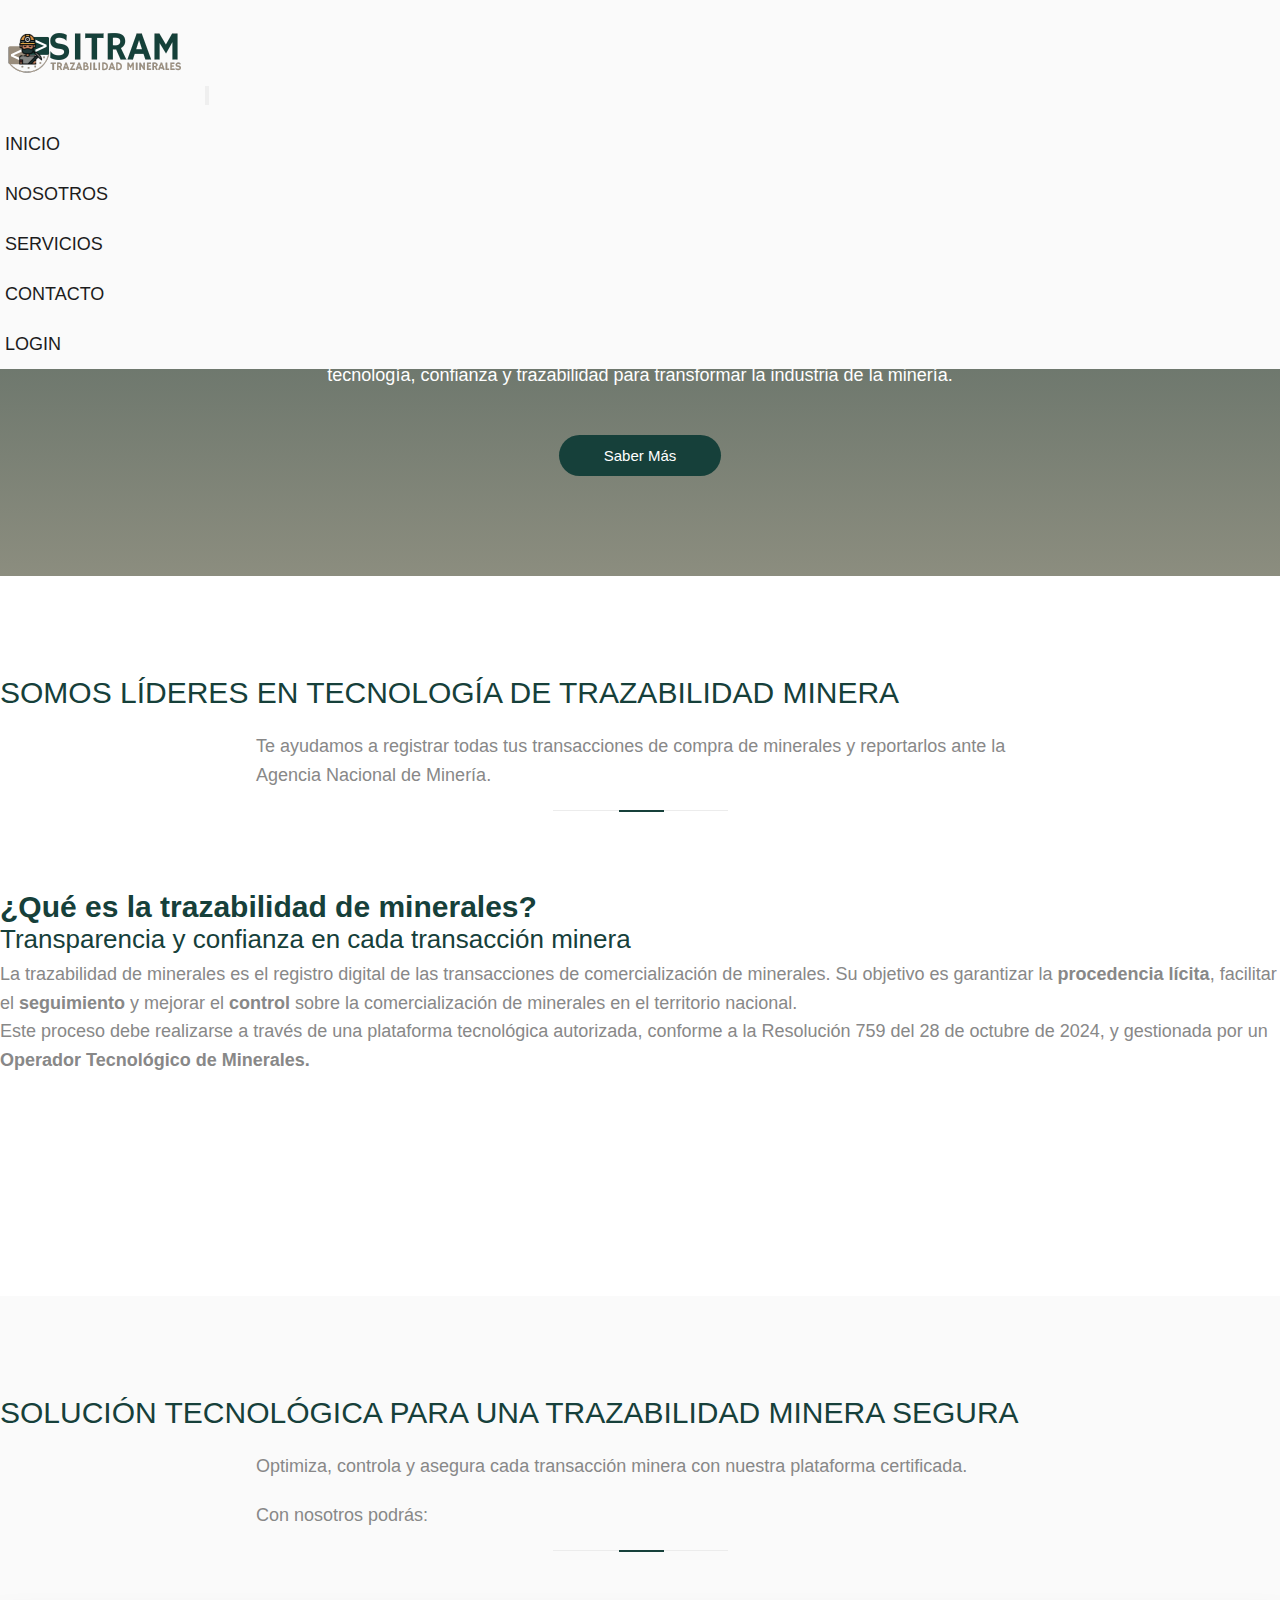
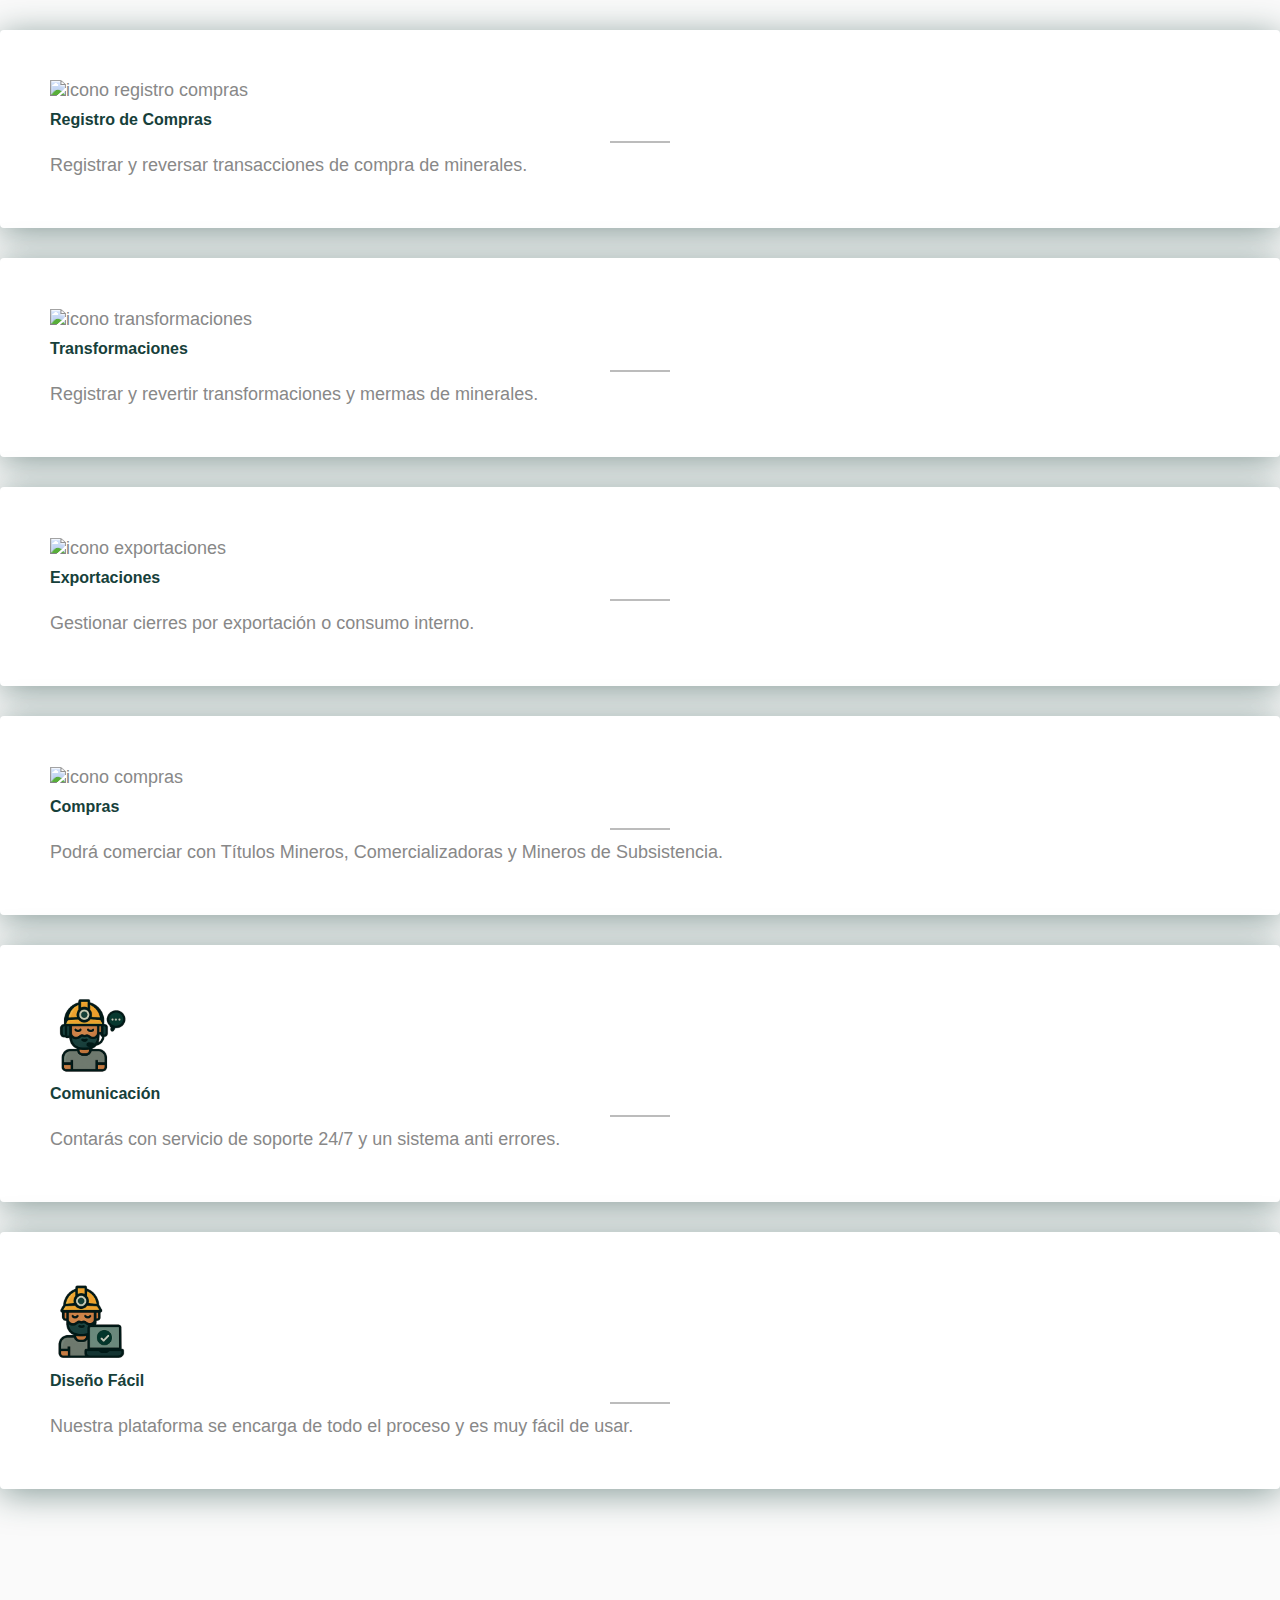
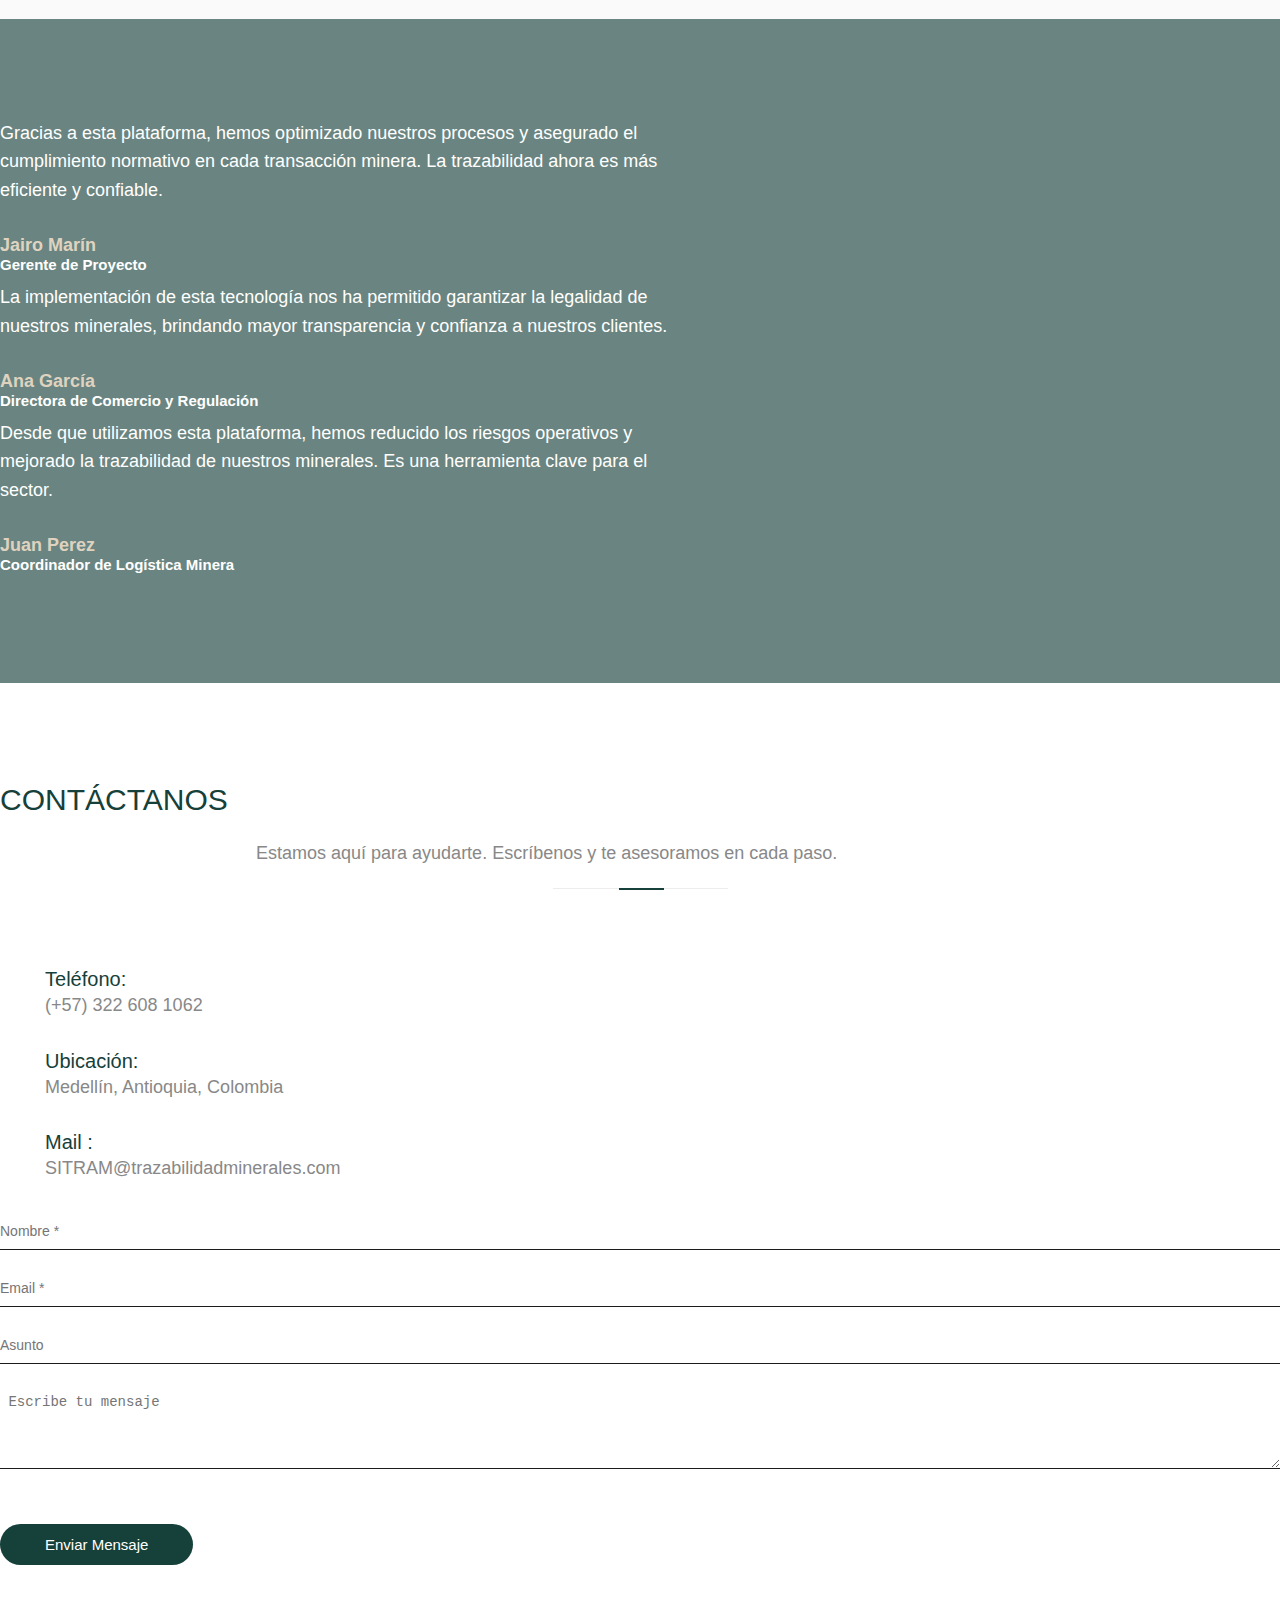
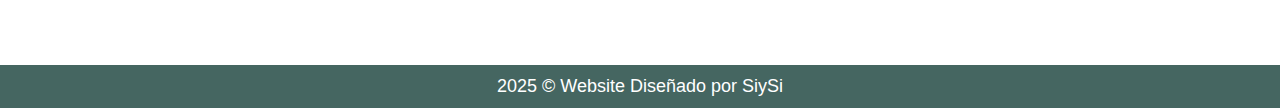
==== index.html @ a68dbb07 "change" ====
<!DOCTYPE html>
<html>
<head>
<meta http-equiv="Content-Type" content="text/html; charset=utf-8" />

<title>SITRAM</title>
<link rel="icon" type="image/.png" href="images/sitramavatart.png">
<link rel="stylesheet" href="https://stackpath.bootstrapcdn.com/bootstrap/4.1.1/css/bootstrap.min.css" integrity="sha384-WskhaSGFgHYWDcbwN70/dfYBj47jz9qbsMId/iRN3ewGhXQFZCSftd1LZCfmhktB" crossorigin="anonymous">
<link rel="stylesheet" type="text/css" href="style.css"/>
<link rel="stylesheet" href="https://use.fontawesome.com/releases/v5.1.0/css/all.css" integrity="sha384-lKuwvrZot6UHsBSfcMvOkWwlCMgc0TaWr+30HWe3a4ltaBwTZhyTEggF5tJv8tbt" crossorigin="anonymous">
<link rel="stylesheet" type="text/css" href="css/jquery.fancybox.min.css"/>
<link rel="stylesheet" type="text/css" href="css/owl.carousel.min.css"/>
<link rel="stylesheet" type="text/css" href="css/owl.theme.default.min.css"/>

<!-- Fuente Titillium Web -->
<link href="https://fonts.googleapis.com/css2?family=Titillium+Web:wght@200;300;400;600;700&display=swap" rel="stylesheet">


<meta name="viewport" content="width=device-width, initial-scale=1.0">
</head>

<body>
<!-- Navbar -->
<nav class="navbar navbar-expand-lg">
  <div class="container"> <a  href="#"> <img src="./images/logositrampeque.png" alt="logo" class="logo-1"> </a>
    <button class="navbar-toggler" type="button" data-toggle="collapse" data-target="#navbarSupportedContent" aria-controls="navbarSupportedContent" aria-expanded="false" aria-label="Toggle navigation"> <span class="fas fa-bars"></span> </button>
    <div class="collapse navbar-collapse" id="navbarSupportedContent">
      <ul class="navbar-nav ml-auto">
        <li class="nav-item"> <a class="nav-link" href="" data-scroll-nav="0">INICIO</a> </li>
        <li class="nav-item"> <a class="nav-link" href="#" data-scroll-nav="1">NOSOTROS</a> </li>
        <li class="nav-item"> <a class="nav-link" href="#" data-scroll-nav="2">SERVICIOS</a> </li>
        <li class="nav-item"> <a class="nav-link" href="#" data-scroll-nav="4">CONTACTO</a> </li>
        <li class="nav-item"> <a class="nav-link" href="https://app.trazabilidadminerales.com/" data-scroll-nav="4">LOGIN</a> </li>
      </ul>
    </div>
  </div>
</nav>
<!-- End Navbar --> 

<!-- Banner Image -->

<div class="banner text-center" data-scroll-index='0'>
  <div class="banner-overlay">
    <div class="container">
      <h1 class="text-capitalize">TRAZABILIDAD DE MINERALES</h1>
      <p>Somos un Operador Tecnológico de Trazabilidad Minera, comprometidos con la transparencia, 
        seguridad y eficiencia en cada etapa de la cadena productiva. Nuestra plataforma tecnológica garantiza el cumplimiento normativo y 
        promueve una minería responsable, sostenible y trazable desde el origen hasta el destino final.</p>

      <p>tecnología, confianza y trazabilidad para transformar la industria de la minería. </p>
      <a href="#" class="banner-btn">Saber Más</a> </div>
  </div>
</div>

<!-- End Banner Image --> 

<!-- About -->

<div class="about-us section-padding" data-scroll-index='1'>
  <div class="container">
    <div class="row">
      <div class="col-md-12 section-title text-center">
        <h3>Somos líderes en Tecnología de Trazabilidad Minera</h3>
        <p>Te ayudamos a registrar todas tus transacciones de compra de minerales y reportarlos ante la Agencia Nacional de Minería.
        </p>
        <span class="section-title-line"></span> </div>
      <div class="col-md-6 mb-50">
        <div class="section-info">
          <div class="sub-title-paragraph">
            <h3>¿Qué es la trazabilidad de minerales?</h3>
            <h4>Transparencia y confianza en cada transacción minera</h4>
          </div> <div> <p>La trazabilidad de minerales es el registro digital de las transacciones de comercialización de minerales. 
              Su objetivo es garantizar la <b>procedencia lícita</b>, facilitar el <b>seguimiento</b>  y mejorar el <b>control</b> 
              sobre la comercialización de minerales en el territorio nacional.</p>

              <p>Este proceso debe realizarse a través de una plataforma tecnológica autorizada, conforme a la 
                Resolución 759 del 28 de octubre de 2024, y gestionada por un <b>Operador Tecnológico de Minerales.</b>
              </p>
          </div>
          <!--a href="#" class="anchor-btn">Learn more> <i class="fas fa-arrow-right pd-lt-10"></i></a--> </div>
      </div>
      <div class="col-md-6 mb-50">
        <div class="section-img"> <img src="images/ms.png" alt="" class="img-responsive"/> </div>
      </div>
    </div>
  </div>
</div>

<!-- End About --> 

<!-- Services -->
<div class="services section-padding bg-grey" data-scroll-index='2'>
  <div class="container">
    <div class="row">
      <div class="col-md-12 section-title text-center">
        <h3>Solución tecnológica para una trazabilidad minera segura</h3>
        <p>Optimiza, controla y asegura cada transacción minera con nuestra plataforma certificada.</p>
        <p>Con nosotros podrás:</p>
        <span class="section-title-line"></span> </div>
      <div class="col-lg-4 col-md-6 col-sm-12 col-xs-12 mb-30">
        <div class="service-box bg-white text-center">
          <div class="icon"> 
            <img src="images/I_Reg_Compras.png" alt="icono registro compras" class="img-responsive"/>
          </div>
          <div class="icon-text">
            <h4 class="title-box">Registro de Compras</h4>
            <p>Registrar y reversar transacciones de compra de minerales.</p>
          </div>
        </div>
      </div>
    <div class="col-lg-4 col-md-6 col-sm-12 col-xs-12 mb-30">
    <div class="service-box bg-white text-center">
          <div class="icon"> 
            <img src="images/I_Transformaciones.png" alt="icono transformaciones" class="img-responsive"/> 
          </div>
          <div class="icon-text">
            <h4 class="title-box">Transformaciones</h4>
            <p>Registrar y revertir transformaciones y mermas de minerales.</p>
          </div>
        </div>
      </div>
      <div class="col-lg-4 col-md-6 col-sm-12 col-xs-12 mb-30">
        <div class="service-box bg-white text-center">
          <div class="icon"> 
            <img src="images/I_Exportaciones.png" alt="icono exportaciones" class="img-responsive"/> 
          </div>
          <div class="icon-text">
            <h4 class="title-box">Exportaciones</h4>
            <p>Gestionar cierres por exportación o consumo interno.</p>
          </div>
        </div>
      </div>
      <div class="col-lg-4 col-md-6 col-sm-12 col-xs-12 mb-30">
        <div class="service-box bg-white text-center">
          <div class="icon"> 
            <img src="images/I_Compras.png" alt="icono compras" class="img-responsive"/> 
          </div>
          <div class="icon-text">
            <h4 class="title-box">Compras</h4>
            <p>Podrá comerciar con Títulos Mineros, Comercializadoras y Mineros de Subsistencia.</p>
          </div>
        </div>
      </div>
      <div class="col-lg-4 col-md-6 col-sm-12 col-xs-12 mb-30">
        <div class="service-box bg-white text-center">
          <div class="icon"> 
            <img src="images/I_Comunica.png" alt="icono comunicación" class="img-responsive"/>
          </div>
          <div class="icon-text">
            <h4 class="title-box">Comunicación</h4>
            <p>Contarás con servicio de soporte 24/7 y un sistema anti errores.</p>
          </div>
        </div>
      </div>
      <div class="col-lg-4 col-md-6 col-sm-12 col-xs-12 mb-30">
        <div class="service-box bg-white text-center">
          <div class="icon"> 
            <img src="images/I_Dise.png" alt="icono diseño" class="img-responsive"/>
          </div>
          <div class="icon-text">
            <h4 class="title-box">Diseño Fácil</h4>
            <p>Nuestra plataforma se encarga de todo el proceso y es muy fácil de usar.</p>
          </div>
        </div>
      </div>
    </div>
  </div>
</div>

<!-- End Services --> 


<!-- Testimonials -->
<div class="testimonials">
  <div class="testimonials-overlay section-padding">
    <div class="container">
      <div class="row">
        <div class="col-md-10 offset-md-1">
          <div class="owl-carousel owl-theme">
            <div class="testimonial-item text-center">
              <div class="icon"> <i class="fas fa-comments"></i> </div>
              <p class="m-auto">Gracias a esta plataforma, hemos optimizado nuestros procesos y asegurado el cumplimiento normativo en 
                cada transacción minera. La trazabilidad ahora es más eficiente y confiable.</p>
              <div class="testimonial-author text-center">
                <h5>Jairo Marín</h5>
                <h6>Gerente de Proyecto</h6>
              </div>
            </div>
            <div class="testimonial-item text-center">
              <div class="icon"> <i class="fas fa-comments"></i> </div>
              <p class="m-auto">La implementación de esta tecnología nos ha permitido garantizar la legalidad de nuestros minerales, 
                brindando mayor transparencia y confianza a nuestros clientes.</p>
              <div class="testimonial-author text-center">
                <h5>Ana García</h5>
                <h6>Directora de Comercio y Regulación</h6>
              </div>
            </div>
            <div class="testimonial-item text-center">
              <div class="icon"> <i class="fas fa-comments"></i> </div>
              <p class="m-auto">Desde que utilizamos esta plataforma, hemos reducido los riesgos operativos y mejorado la trazabilidad 
                de nuestros minerales. Es una herramienta clave para el sector.</p>
              <div class="testimonial-author text-center">
                <h5>Juan Perez</h5>
                <h6>Coordinador de Logística Minera</h6>
              </div>
            </div>
          </div>
        </div>
      </div>
    </div>
  </div>
</div>
<!-- End Testimonials --> 

<!-- Contact -->
<div class="contact section-padding" data-scroll-index='4'>
  <div class="container">
    <div class="row">
      <div class="col-md-12 section-title text-center">
        <h3>Contáctanos</h3>
        <p>Estamos aquí para ayudarte. Escríbenos y te asesoramos en cada paso.</p>
        <span class="section-title-line"></span> </div>
      <div class="col-lg-5 col-md-4">
        <div class="part-info">
          <div class="info-box">
            <div class="icon"> <i class="fas fa-phone"></i> </div>
            <div class="content">
              <h4>Teléfono:</h4>
              <p>(+57) 322 608 1062</p>
            </div>
          </div>
          <div class="info-box">
            <div class="icon"> <i class="fas fa-map-marker-alt"></i> </div>
            <div class="content">
              <h4>Ubicación:</h4>
              <p>Medellín, Antioquia, Colombia</p>
            </div>
          </div>
          <div class="info-box">
            <div class="icon"> <i class="fas fa-envelope"></i> </div>
            <div class="content">
              <h4>Mail :</h4>
              <p><a href="mailto:SITRAM@trazabilidadminerales.com?subject=Consulta&body=Hola,%20quisiera%20más%20información.">
              SITRAM@trazabilidadminerales.com</a></p>
            </div>
          </div>
        </div>
      </div>
      <div class="col-lg-7 col-md-8">
        <div class="contact-form">
          <form class='form' id='contact-form' method='post' data-toggle='validator'>
            <input type='hidden' name='form-name' value='contact-form' />
            <div class="messages"></div>
            <div class="controls">
              <div class="row">
                <div class="col-lg-6">
                  <div class="form-group">
                    <input id="form_name" type="text" name="name" placeholder="Nombre *" required data-error="name is required.">
                    <div class="help-block with-errors"></div>
                  </div>
                </div>
                <div class="col-lg-6">
                  <div class="form-group">
                    <input id="form_email" type="email" name="email" placeholder="Email *" required data-error="Valid email is required.">
                    <div class="help-block with-errors"></div>
                  </div>
                </div>
                <div class="col-lg-12">
                  <div class="form-group">
                    <input id="form_subject" type="text" name="subject" placeholder="Asunto">
                  </div>
                </div>
                <div class="col-lg-12 form-group">
                  <textarea id="form_message" name="message" class="form-control" placeholder=" Escribe tu mensaje " rows="4" required data-error="Please,leave us a message."></textarea>
                  <div class="help-block with-errors"></div>
                </div>
                <div class="col-lg-12 text-center">
                  <button class="bttn">Enviar Mensaje</button>
                </div>
              </div>
            </div>
          </form>
        </div>
      </div>
    </div>
  </div>
</div>
<!-- End Contact -->
<footer class="footer-copy">
  <div class="container-fluid">
    <div class="row">
      <div class="col-md-12">
        <p>2025 &copy; Website Diseñado por <a href="http://www.sitrac.co/" target="_blank" rel="dofollow">SiySi</a></p>
      </div>
    </div>
  </div>
</footer>
<script src="https://ajax.googleapis.com/ajax/libs/jquery/1.12.4/jquery.min.js"></script> 
<script src="https://stackpath.bootstrapcdn.com/bootstrap/4.1.1/js/bootstrap.min.js" integrity="sha384-smHYKdLADwkXOn1EmN1qk/HfnUcbVRZyYmZ4qpPea6sjB/pTJ0euyQp0Mk8ck+5T" crossorigin="anonymous"></script> 
<!-- owl carousel js --> 
<script src="js/owl.carousel.min.js"></script> 
<!-- magnific-popup --> 
<script src="js/jquery.fancybox.min.js"></script> 

<!-- scrollIt js --> 
<script src="js/scrollIt.min.js"></script> 

<!-- isotope.pkgd.min js --> 
<script src="js/isotope.pkgd.min.js"></script> 
<script>
  $(window).on("scroll",function () {

      var bodyScroll = $(window).scrollTop(),
          navbar = $(".navbar");

      if(bodyScroll > 130){

          navbar.addClass("nav-scroll");
          $('.navbar-logo img').attr('src','images/logo-black.png');


      }else{

          navbar.removeClass("nav-scroll");
          $('.navbar-logo img').attr('src','images/logo-white.png');

      }

  });

  $(window).on("load",function (){



var bodyScroll = $(window).scrollTop(),
navbar = $(".navbar");

if(bodyScroll > 130){

navbar.addClass("nav-scroll");
$('.navbar-logo img').attr('src','images/logo-black.png');


}else{

navbar.removeClass("nav-scroll");
$('.navbar-logo img').attr('src','images/logo-white.png');

}

/* smooth scroll
  -------------------------------------------------------*/
  $.scrollIt({

easing: 'swing',      // the easing function for animation
scrollTime: 900,       // how long (in ms) the animation takes
activeClass: 'active', // class given to the active nav element
onPageChange: null,    // function(pageIndex) that is called when page is changed
topOffset: -63
});

/* isotope
-------------------------------------------------------*/
var $gallery = $('.gallery').isotope({});
$('.gallery').isotope({

    // options
    itemSelector: '.item-img',
    transitionDuration: '0.5s',

});


$(".gallery .single-image").fancybox({
  'transitionIn'  : 'elastic',
  'transitionOut' : 'elastic',
  'speedIn'   : 600,
  'speedOut'    : 200,
  'overlayShow' : false
});


/* filter items on button click
-------------------------------------------------------*/
$('.filtering').on( 'click', 'button', function() {

    var filterValue = $(this).attr('data-filter');

    $gallery.isotope({ filter: filterValue });

    });

$('.filtering').on( 'click', 'button', function() {

    $(this).addClass('active').siblings().removeClass('active');

});

})

$(function () {
$( ".cover-bg" ).each(function() {
    var attr = $(this).attr('data-image-src');

    if (typeof attr !== typeof undefined && attr !== false) {
      $(this).css('background-image', 'url('+attr+')');
    }

  });

  /* sections background color from data background
  -------------------------------------------------------*/
  $("[data-background-color]").each(function() {
      $(this).css("background-color", $(this).attr("data-background-color")  );
  });


/* Owl Caroursel testimonial
  -------------------------------------------------------*/
  
  $('.testimonials .owl-carousel').owlCarousel({
    loop:true,
    autoplay:true,
    items:1,
    margin:30,
    dots: true,
    nav: false,
    
  });

});

</script>
</body>
</html>
---- style.css ----
* {
	-webkit-box-sizing: border-box;
	box-sizing: border-box;
	text-decoration: none !important;
	list-style: none !important;
	outline: none !important;
	margin: 0;
	padding: 0;
}
html {
	height: 100%;

		font-size: 16px;  /* Esto es lo que generalmente se usa para definir la base (puedes ajustar este valor) */
	  }
	  
	  body {
		font-size: 1rem;  /* 1rem = 16px */
	  }
	  
	  h1 {
		font-size: 2rem;  /* 2rem = 32px */
	  }
	  
	  p {
		font-size: 1.125rem; /* 1.125rem = 18px */
	  }
	  
body {
	color: #888888;
	font-size: 18px;
	font-family: "Poppins", sans-serif;
	height: 100%;
	overflow-x: hidden;
}
a {
	text-decoration: none !important;
}
a:hover {
	color: #c4b6a0 !important;
}
img {
	max-width: 100%;
	height: auto;
	vertical-align: middle;
}
span, a {
	display: inline-block;
	color: inherit;
}
h1, h2, h3, h4, h5, h6 {
	color: #16403a;
	font-weight: 600;
	font-family: "Titilium", sans-serif;
	margin: 0;
}
p {
	line-height: 1.6;
	font-weight: 400;
	margin: 0;
}
h1 {
	font-size: 40px;
}
h2 {
	font-size: 35px;
}
h3 {
	font-size: 30px;
}
h4 {
	font-size: 26px;
}
h5 {
	font-size: 18px;
}
h6 {
	font-size: 15px;
}
h4 {
	font-weight: 400;
}
h6 {
	font-weight: bold;
}
.navbar {
	position: fixed;
	right: 0;
	left: 0;
	width: 100%;
	padding-left: 0;
	padding-right: 0;
	min-height: 50px;
	line-height: 50px;
	background: #fafafa;
	z-index: 1030;
}
.navbar .active {
	color: #c4b6a0 !important;
}
.navbar .navbar-brand img {
	
	display: block !important;
	opacity: 1 !important;
	visibility: visible !important;
}
.navbar .nav-item {
	margin: 0 5px;
	padding: 0;
}
.navbar .nav-item a {
	color: #1c1c1c;
	font-weight: 300;
}
.navbar .nav-link {
	position: relative;
	padding: 0;
}
.navbar .navbar-toggler {
	cursor: pointer;
}
.navbar .navbar-toggler span {
	color: #fff;
}
.navbar-style2 .active:after, .navbar-style2 .nav-link:after {
	display: none;
}
.nav-scroll {
	background: #fff;
	-webkit-box-shadow: 0 1px 8px 3px rgba(0, 0, 0, 0.0509803922);
	box-shadow: 0 1px 8px 3px rgba(0, 0, 0, 0.0509803922);
	-webkit-transition: all .4s ease;
	transition: all .4s ease;
}
.nav-scroll .navbar-nav > li > a {
	color: #16403a;
}
.nav-scroll .navbar-brand img {
	-webkit-transform: scale(1.03) !important;
	transform: scale(1.03) !important;
	display: block !important;
	opacity: 1 !important;
	visibility: visible !important;
}
.nav-scroll .navbar-toggler {
	cursor: pointer;
}
.nav-scroll .navbar-toggler span {
	color: #333;
}
.nav-scroll .nav-link:hover:after {
	background-color: #456661;
}
.nav-scroll .active {
	position: relative;
}
.logo-1 {
	display: block !important;
	opacity: 1 !important;
	visibility: visible !important;
	
  }

.banner {
	background:url(images/gold2.jpg) no-repeat 0% 0% / 100% 100%;
	color:#ffffff;
	text-align: center;
	width: 100%;
}
.banner-overlay {
	background:linear-gradient(to bottom, rgba(16, 45, 41, 0.82) 0%, #c4b6a0 170%);
	padding:200px 0px 100px;
}
.banner h1 {
	color:#ffffff;
}
.banner p {
	margin:15px auto 15px;
	max-width: 1670px
}
.banner-btn {
	background: #16403a;
	padding: 12px 45px;
	font-size: 15px;
	border-radius: 30px;
	margin-top: 30px;
}
.banner-btn:hover {
	background: #456661;
	color:#16403a;
}
.section-padding {
	padding: 100px 0px;
}
.section-title {
	padding-bottom: 80px;
}
.section-title h3 {
	color: #16403a;
	text-transform: uppercase;
	font-weight: 300;
	margin-bottom: 22px;
}
.section-title p {
	width: 60%;
	margin: 15px auto 20px;
}
.section-title-line {
	background: #ececec;
	content: "";
	height: 1px;
	position: absolute;
	left: calc(50% - 87px);
	width: 175px;
}
.section-title-line:after {
	background: #16403a;
	bottom: -1px;
	content: "";
	height: 2px;
	left: calc(50% - 22px);
	position: absolute;
	width: 45px;
}
.mb-30 {
	margin-bottom: 30px !important;
}
.mb-50 {
	margin-bottom: 50px !important;
}
.mb-100 {
	margin-bottom: 100px !important;
}
.mt-50 {
	margin-top: 50px !important;
}
.mt-100 {
	margin-bottom: 100px !important;
}
.pd-lt-10 {
	padding-left:10px;
}
.no-padding {
	padding: 0px !important;
}
/*.sub-title-paragraph {
}*/
.sub-title-paragraph h4 {
	margin-bottom: 5px;
}
.sub-title-paragraph h5 {
	color:#456661;
}
.sub-title-paragraph p {
	padding-top: 20px;
	font-weight: 300;
	font-size: 18px;
	line-height: 25px;
}
.anchor-btn {
	background: #456661;
	padding: 10px 20px;
	color: #ffffff !important;
	border-radius: 3px;
	margin-top: 30px;
}
.bg-grey {
	background-color: #fafafa;
}
.bg-white {
	background: #ffffff;
}
.service-box {
	padding: 50px;
	border-radius: 4px;
	-webkit-box-shadow: 0px 5px 35px 0px rgba(22, 64, 58, 0.50);
	box-shadow: 0px 5px 35px 0px rgba(22, 64, 58, 0.50);
}
/*.service-box .icon {
}*/
/*.service-box 
.icon i {
	font-size: 40px;
	color: #16403a;
}*/

.icon img {
	width: 80px; /* iconos de julieth */
	height: auto;
  }


/*.icon-text {
}*/


.icon-text h4 {
	font-size: 16px;
	font-weight: 600;
	margin: 10px 0px;
	position: relative;
	padding-bottom: 14px;
}
.icon-text h4:after {
	content: '';
	position: absolute;
	bottom: 0;
	left: 0;
	width: 60px;
	height: 2px;
	background-color: #bcbcbc;
	-webkit-transition: all 0.3s ease-in-out;
	transition: all 0.3s ease-in-out;
	left: calc(50% - 30px);
}
.icon-text p {
	line-height: 25px;
	font-weight: 300;
}

.testimonials {
	background:url(images/gold2.jpg) no-repeat 0% 0% / 100% 100%;
	width:100%;
}
.testimonials-overlay {
	background: rgba(69,102,97,80%);
}
.testimonials .testimonial-item p {
	max-width: 700px;
	color: #ffffff;
	margin-bottom: 30px !important;
}
.testimonials .icon i {
	color: #dfd3c0;
	font-size: 47px;
	margin-bottom: 25px;
}
.testimonials h5 {
	color:#dfd3c0;
}
.testimonials h6 {
	color: #ffffff;
	margin-bottom: 10px !important;
}
.owl-theme .owl-dots .owl-dot.active span, .owl-theme .owl-dots .owl-dot:hover span {
	background: #16403a !important;
}
.info-box {
	position:relative;
	padding-bottom:30px;
}
.info-box .icon {
	display:inline-block;
	width: 30px;
}
.info-box .icon i {
	font-size: 20px;
	color: #16403a;
}
.info-box .content {
	display:inline-block;
	margin-left:10px;
}
.info-box .content h4 {
	font-size: 20px;
}
.contact-form input, .contact-form textarea {
	border: none;
	border-bottom: 1px solid #1c1c1c;
	border-radius: 0;
	padding: 10px 10px 10px 0;
	margin-bottom: 20px;
	font-size: 14px;
	width:100%;
}
.bttn {
	position: relative;
	cursor: pointer;
	color: #fff;
	-webkit-transition: all 0.3s ease-in-out;
	transition: all 0.3s ease-in-out;
	background: #16403a;
	padding: 12px 45px;
	font-size: 15px;
	border-radius: 30px;
	margin-top: 30px;
	border: none;
}
.footer-copy {
	background: #456661;
	color: #ffffff;
	font-size: 13px;
	text-align: center;
	padding:7px 0px;
}
@media all and (max-width:991px) {
.navbar .navbar-collapse {
	overflow: auto;
	background: rgba(0, 0, 0, 0.72);
	color: #fff !important;
	text-align: center;
	padding: 10px 0;
}
.nav-scroll .navbar-collapse {
	background: #fff !important;
}
}
@media all and (max-width:768px) {
.nav-scroll .navbar-brand img, .navbar-brand img{
	transform: scale(0.75) !important;
	-webkit-transform: scale(0.75) !important;
	
}
.banner h1 {
	font-size: 30px;
}
.section-title p {
	width: 100%;
}
.section-title h3 {
	margin-bottom: 12px;
	font-size: 25px;
}
.section-padding {
	padding: 60px 0px;
}
.section-title {
	padding-bottom: 40px;
}
.portfolio .filtering {
	border:none;
}
.portfolio .filtering .active {
	border-radius: 0px;
}
.portfolio .filtering button {
	font-size: 10px;
	padding: 10px 15px;
}
.banner-overlay {
	padding: 150px 0px 100px;
}
}
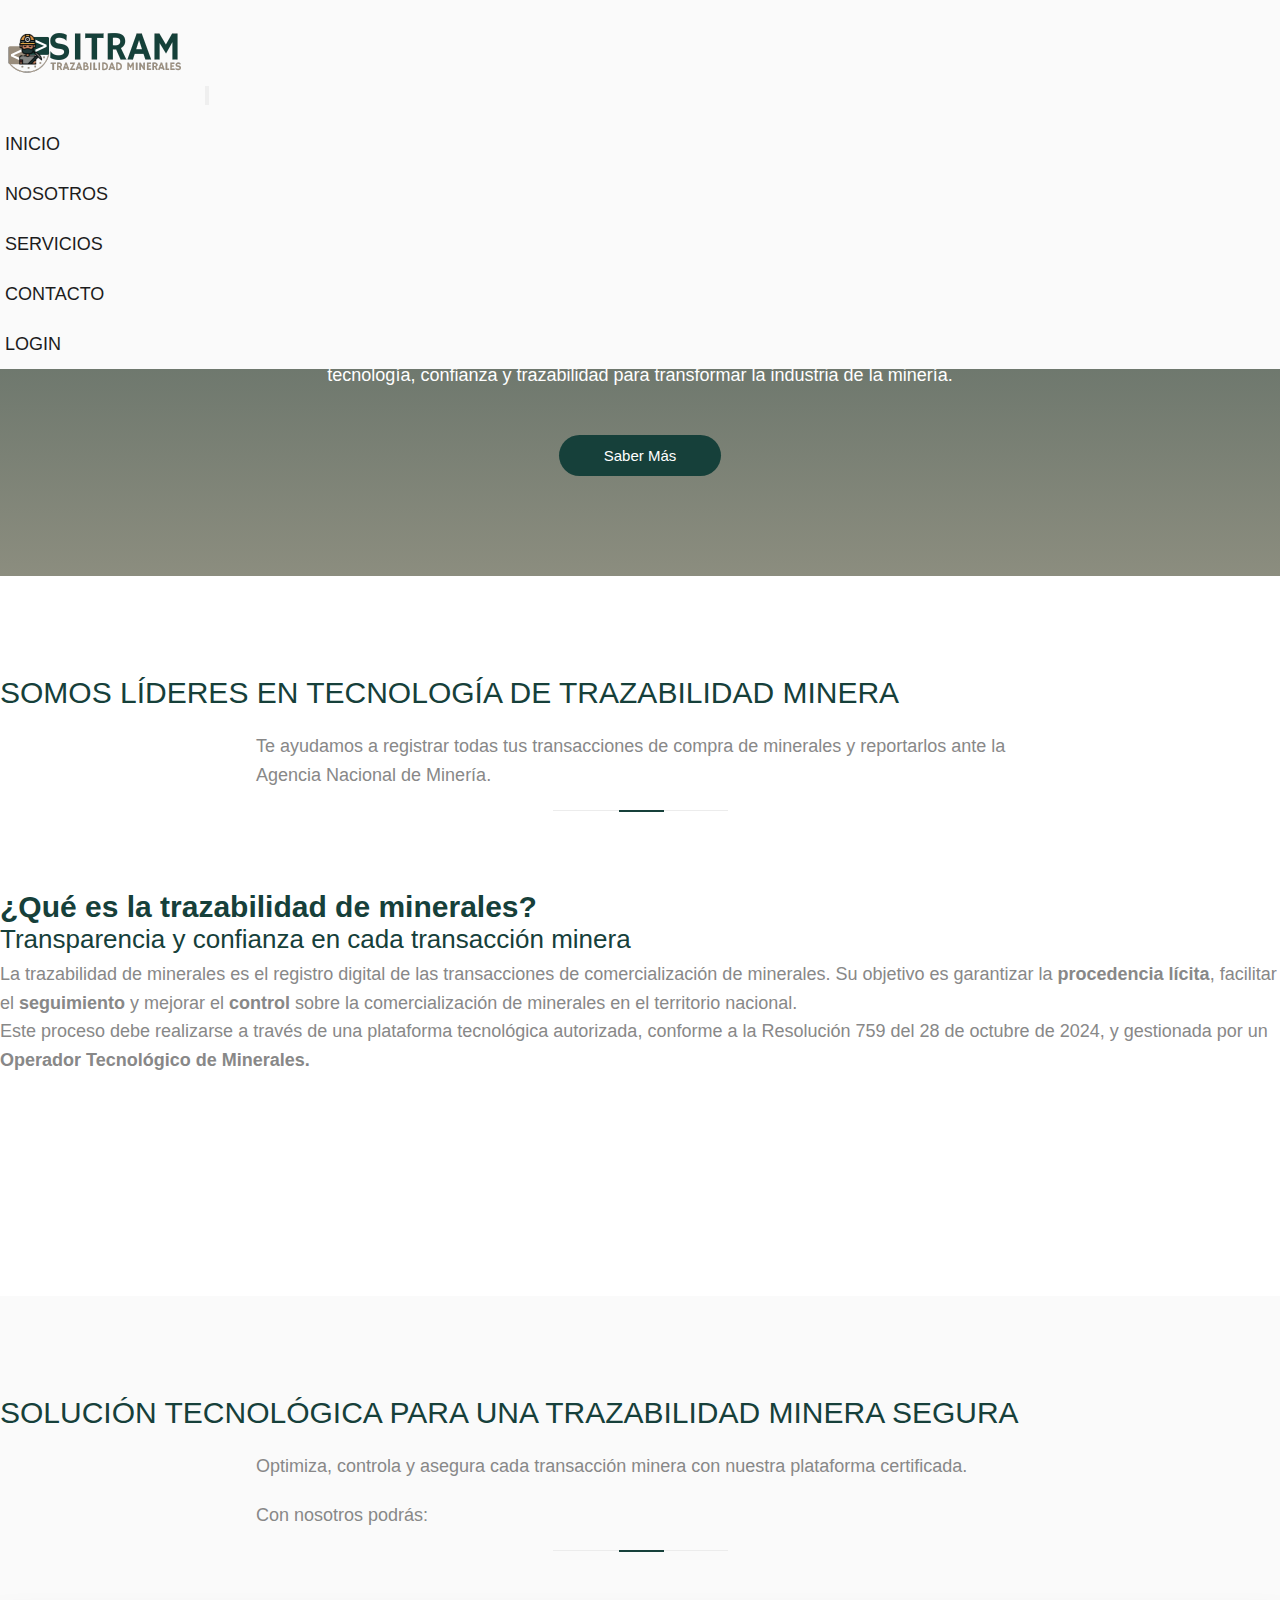
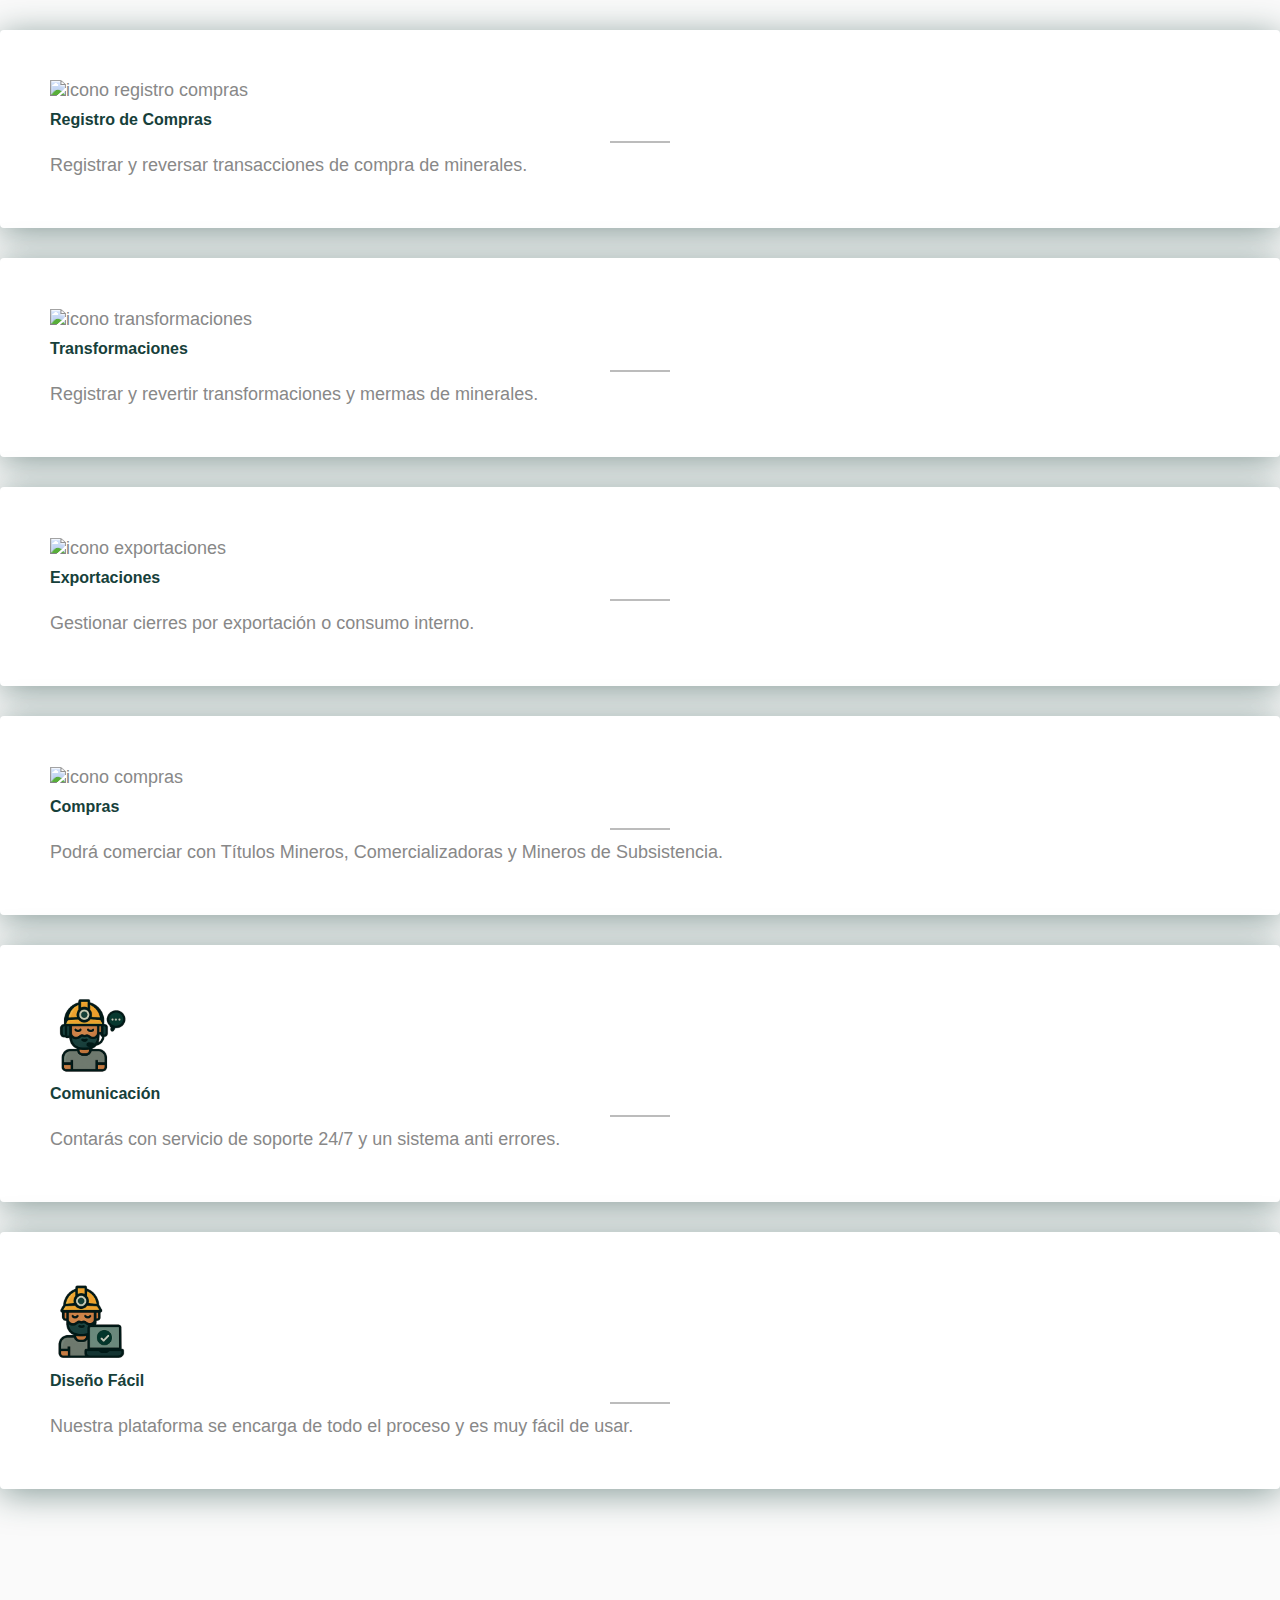
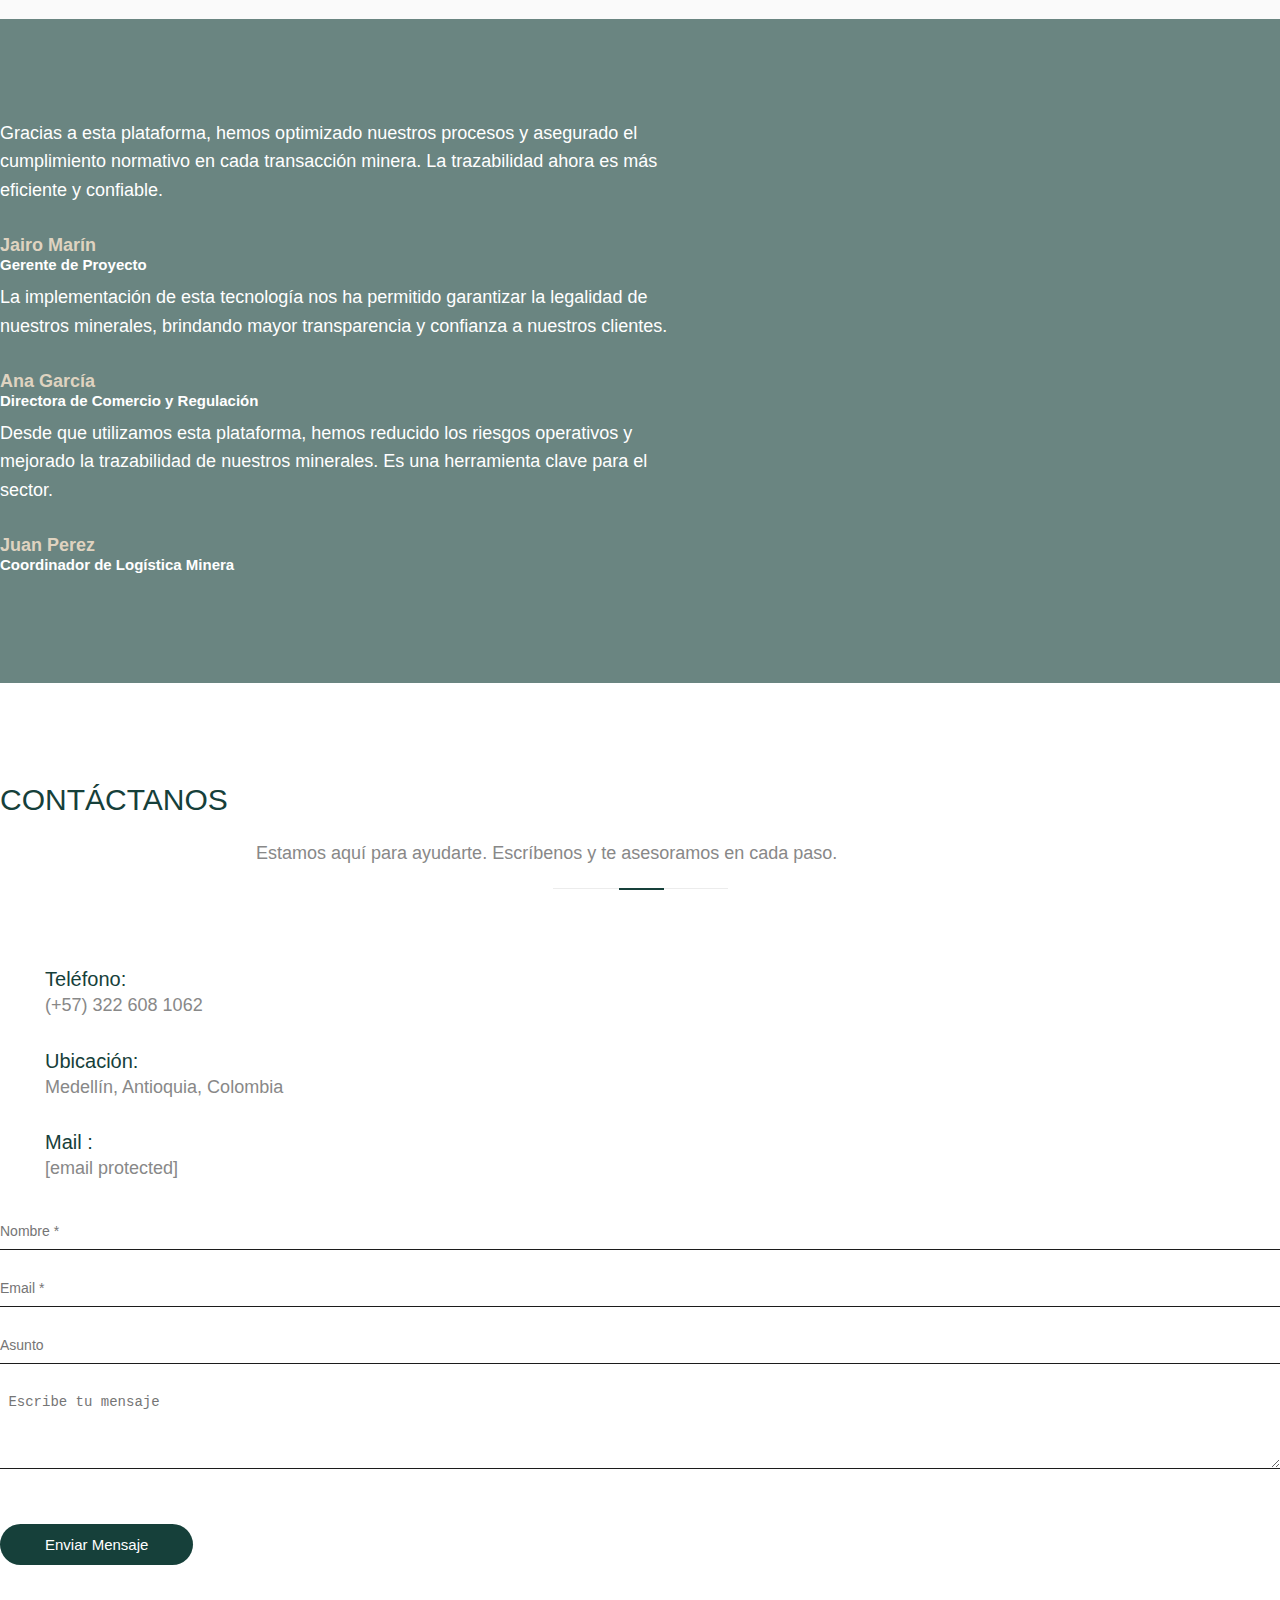
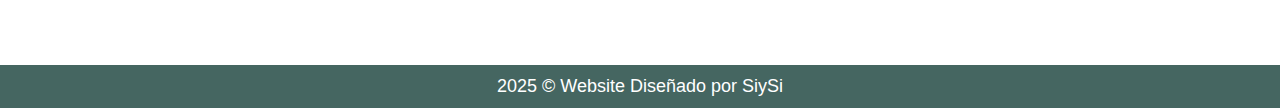
==== commit 7d325a00: "Update index.html" ====
--- a/index.html
+++ b/index.html
@@ -1,6 +1,16 @@
 <!DOCTYPE html>
 <html>
 <head>
+<!-- Open Graph para WhatsApp y redes sociales -->
+<meta property="og:title" content="SITRAM - Trazabilidad de Minerales">
+<meta property="og:description" content="Transparencia y legalidad en la comercialización de minerales.">
+<meta property="og:image" content="https://trazabilidadminerales.com//images/logositramwp.png">
+<meta property="og:url" content="https://trazabilidadminerales.com/">
+<meta property="og:type" content="website">
+<meta property="og:image:width" content="1200">
+<meta property="og:image:height" content="630">
+
+<!--  -->
 <meta http-equiv="Content-Type" content="text/html; charset=utf-8" />
 
 <title>SITRAM</title>
@@ -30,7 +40,7 @@
         <li class="nav-item"> <a class="nav-link" href="#" data-scroll-nav="1">NOSOTROS</a> </li>
         <li class="nav-item"> <a class="nav-link" href="#" data-scroll-nav="2">SERVICIOS</a> </li>
         <li class="nav-item"> <a class="nav-link" href="#" data-scroll-nav="4">CONTACTO</a> </li>
-        <li class="nav-item"> <a class="nav-link" href="https://app.trazabilidadminerales.com/" data-scroll-nav="4">LOGIN</a> </li>
+        <li class="nav-item"> <a class="nav-link" href="https://app.trazabilidadminerales.com/">LOGIN</a> </li>
       </ul>
     </div>
   </div>
@@ -240,8 +250,8 @@
             <div class="icon"> <i class="fas fa-envelope"></i> </div>
             <div class="content">
               <h4>Mail :</h4>
-              <p><a href="mailto:SITRAM@trazabilidadminerales.com?subject=Consulta&body=Hola,%20quisiera%20más%20información.">
-              SITRAM@trazabilidadminerales.com</a></p>
+              <p><a href="/cdn-cgi/l/email-protection#cb98829f998a868bbfb9aab1aaa9a2a7a2afaaafa6a2a5aeb9aaa7aeb8e5a8a4a6f4b8bea9a1aea8bff688a4a5b8bea7bfaaeda9a4afb2f683a4a7aae7eef9fbbabea2b8a2aeb9aaeef9fba6086ab8eef9fba2a5ada4b9a6aaa8a20878a5e5">
+              <span class="__cf_email__" data-cfemail="a4f7edf0f6e5e9e4d0d6c5dec5c6cdc8cdc0c5c0c9cdcac1d6c5c8c1d78ac7cbc9">[email&#160;protected]</span></a></p>
             </div>
           </div>
         </div>
@@ -295,7 +305,7 @@
     </div>
   </div>
 </footer>
-<script src="https://ajax.googleapis.com/ajax/libs/jquery/1.12.4/jquery.min.js"></script> 
+<script data-cfasync="false" src="/cdn-cgi/scripts/5c5dd728/cloudflare-static/email-decode.min.js"></script><script src="https://ajax.googleapis.com/ajax/libs/jquery/1.12.4/jquery.min.js"></script> 
 <script src="https://stackpath.bootstrapcdn.com/bootstrap/4.1.1/js/bootstrap.min.js" integrity="sha384-smHYKdLADwkXOn1EmN1qk/HfnUcbVRZyYmZ4qpPea6sjB/pTJ0euyQp0Mk8ck+5T" crossorigin="anonymous"></script> 
 <!-- owl carousel js --> 
 <script src="js/owl.carousel.min.js"></script> 
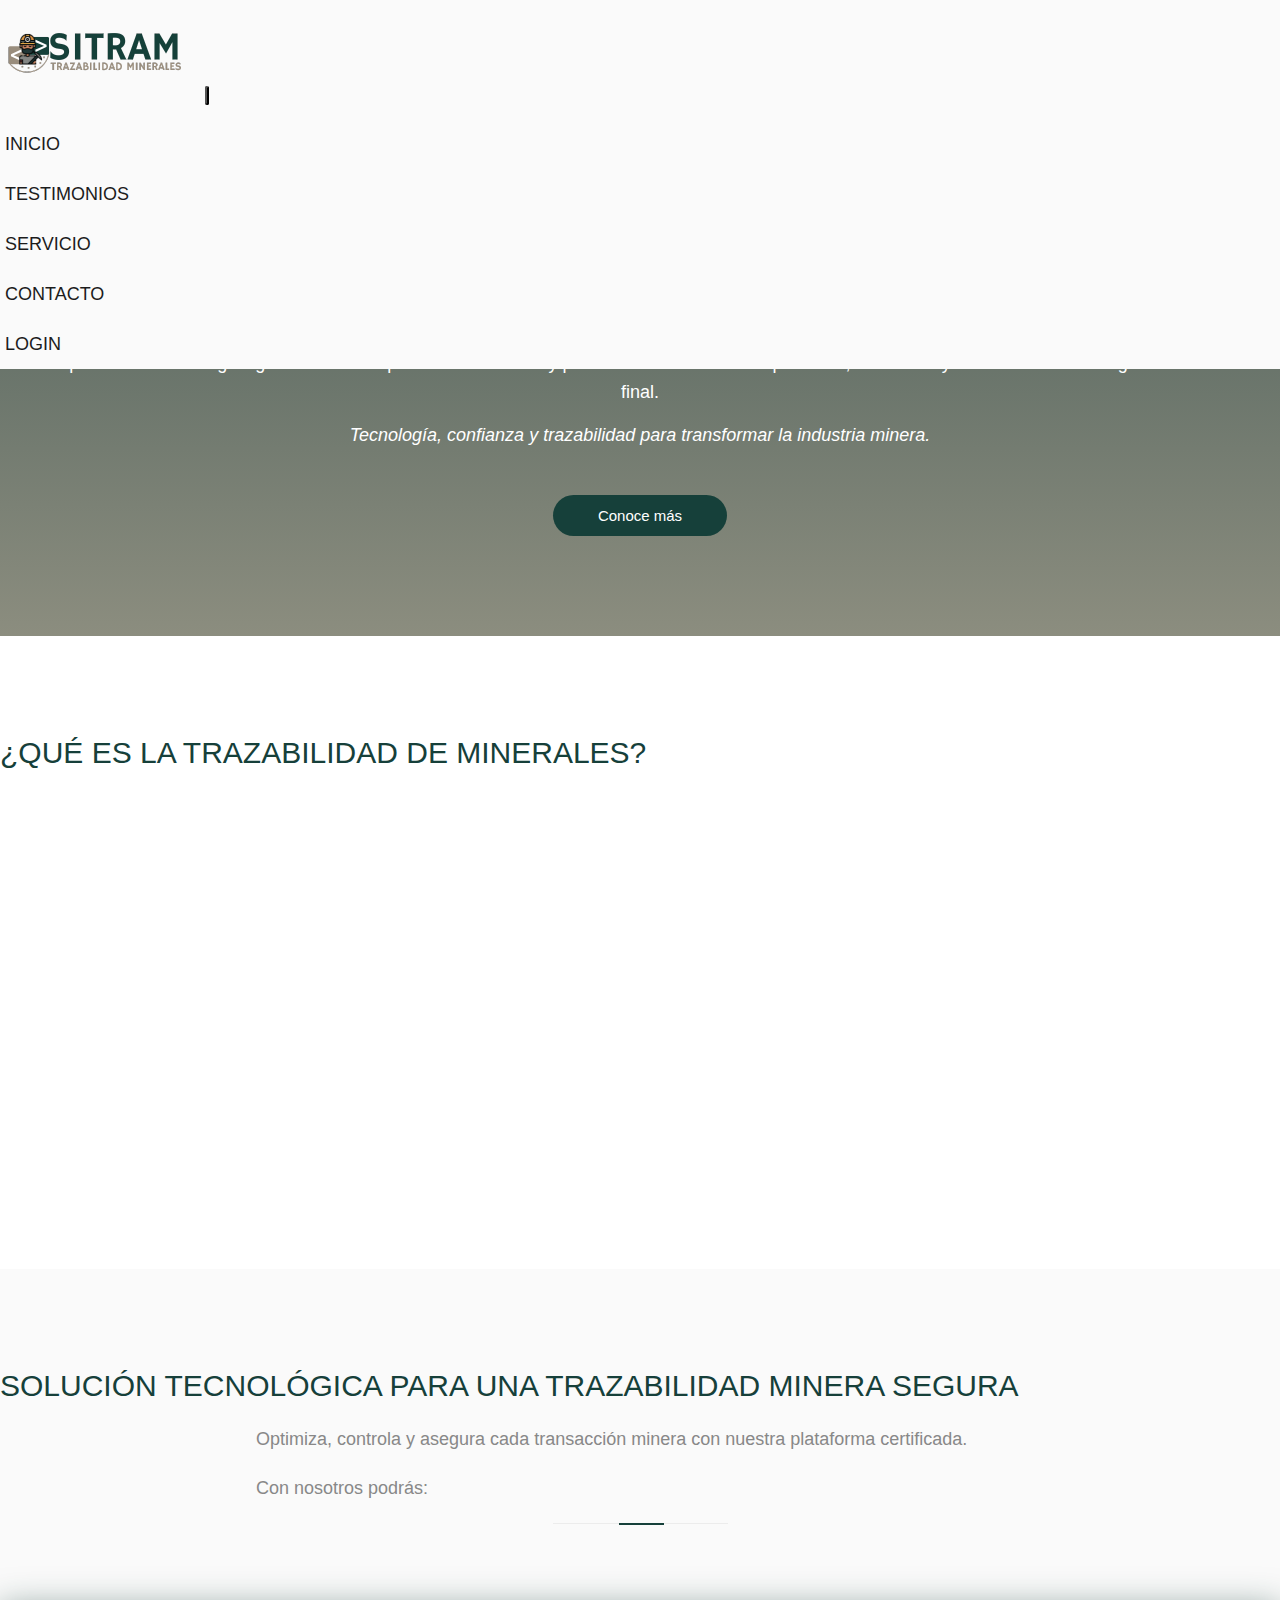
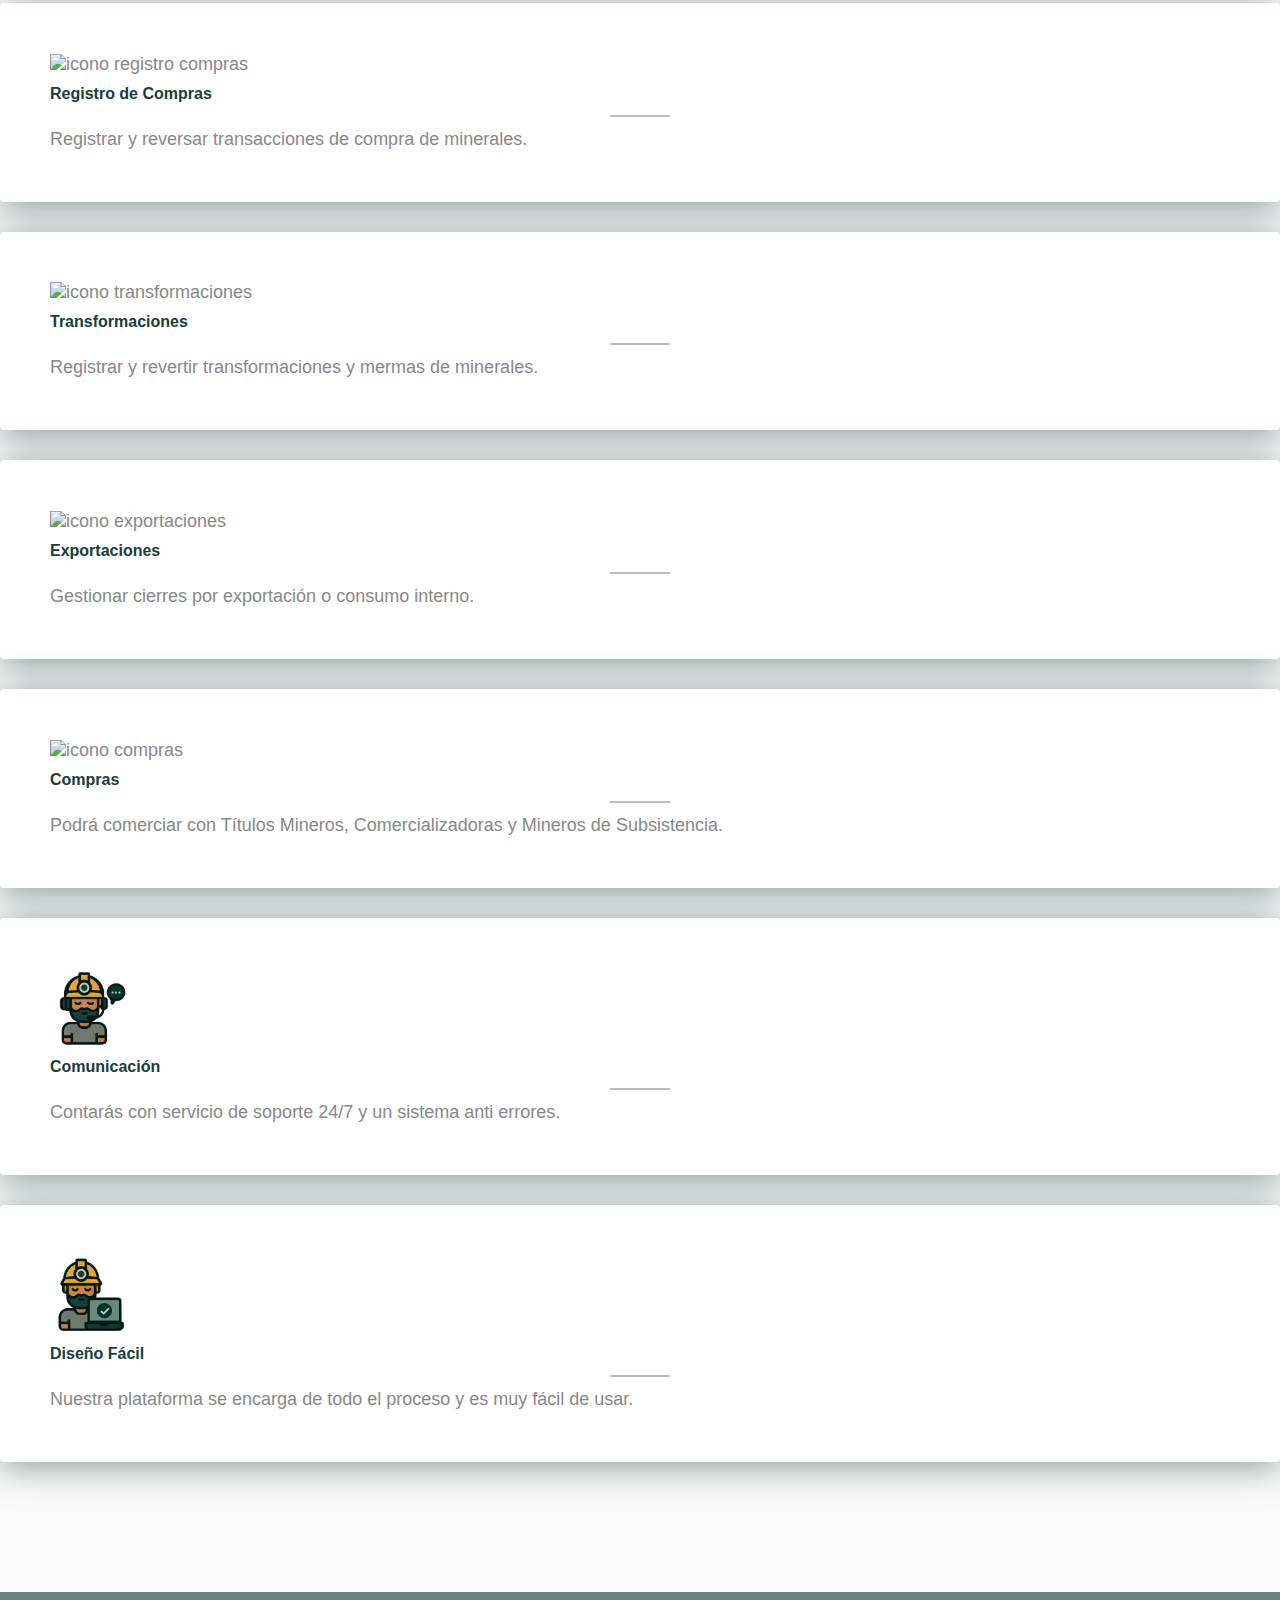
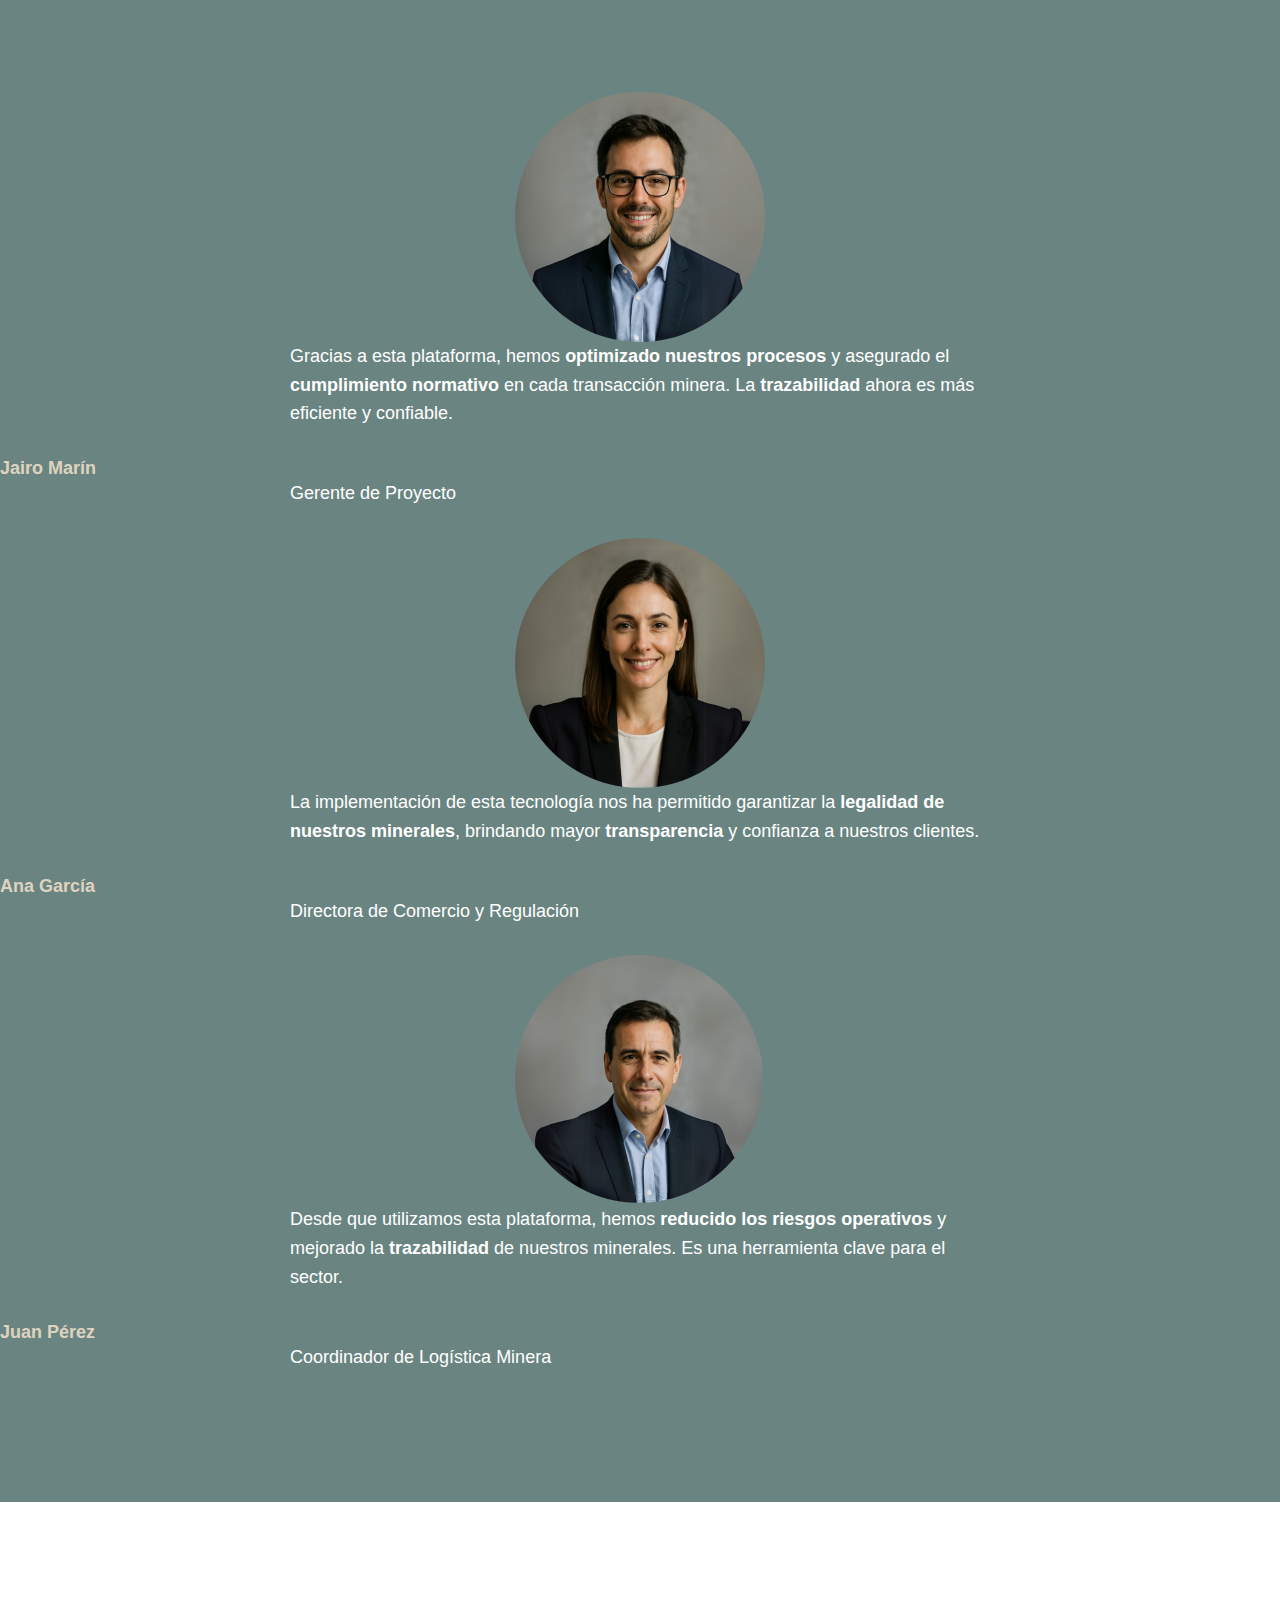
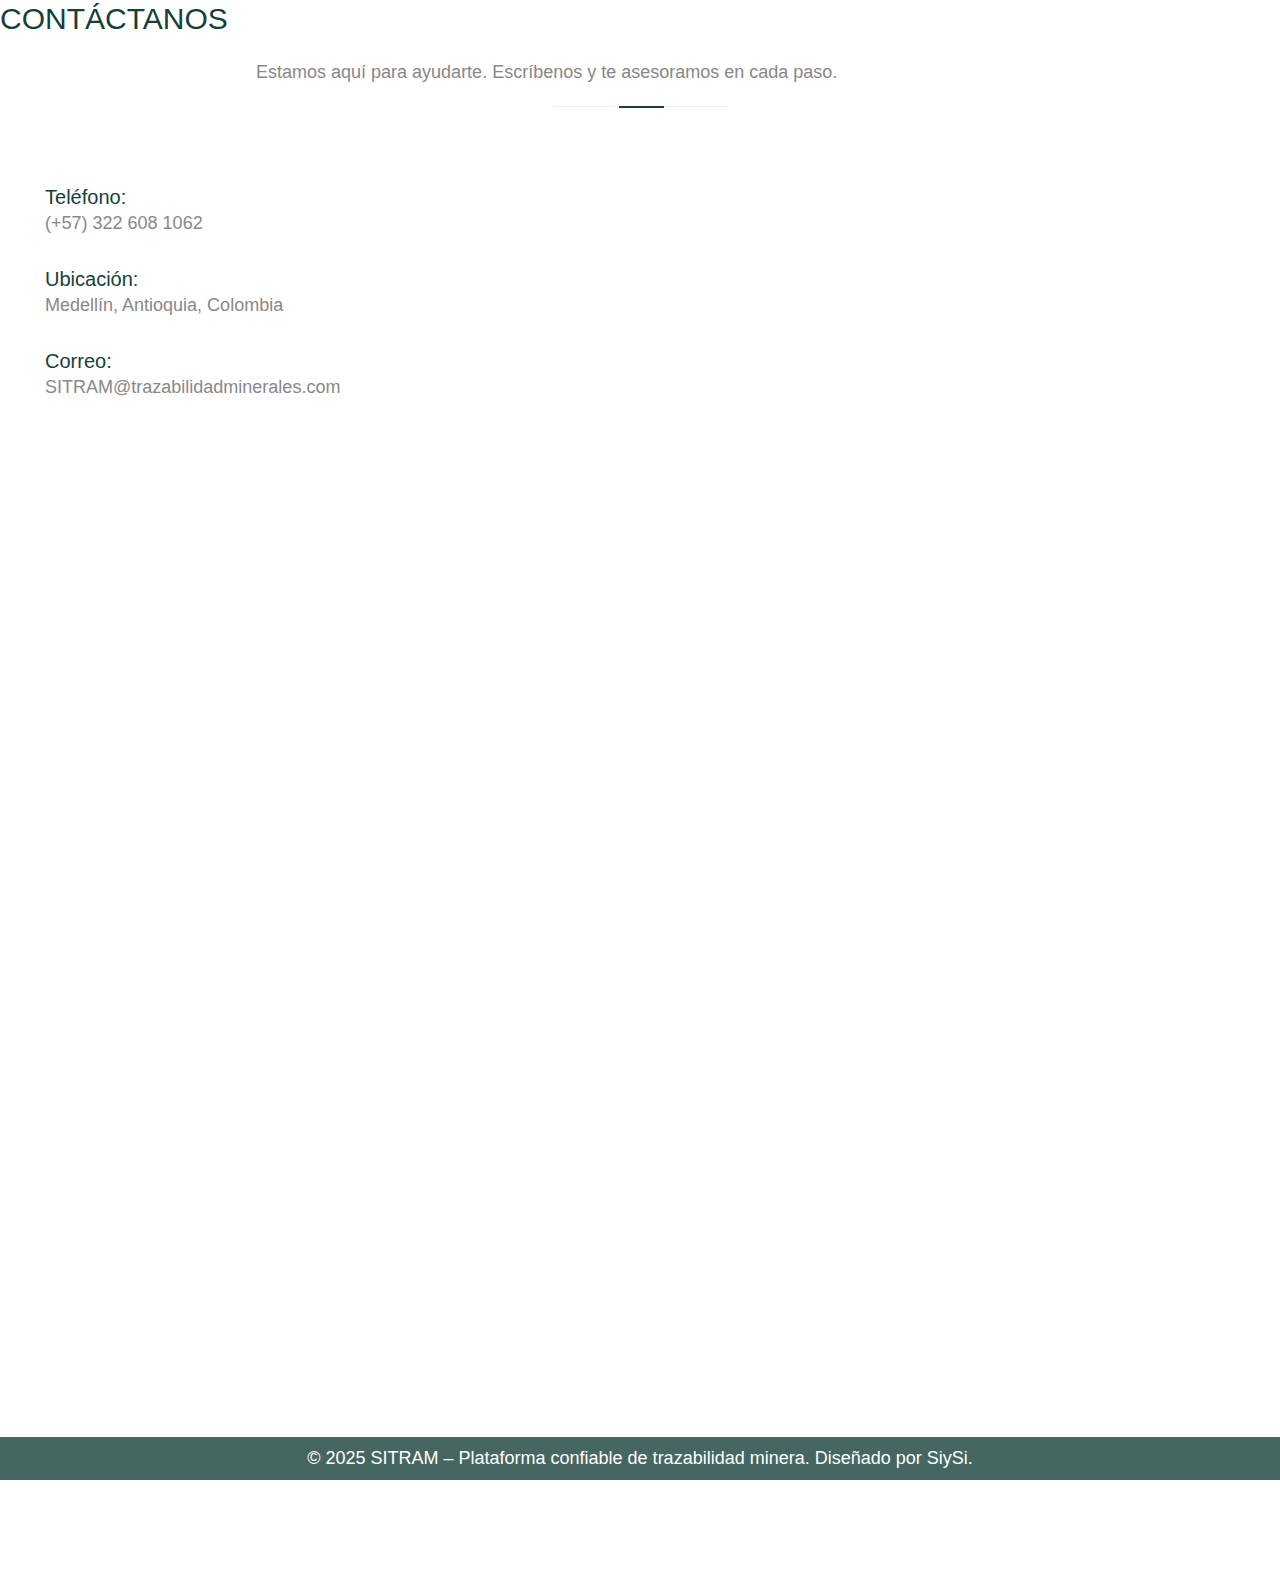
==== commit 60dcc931: "change page" ====
--- a/index.html
+++ b/index.html
@@ -1,105 +1,154 @@
 <!DOCTYPE html>
-<html>
+<html lang="es">
 <head>
+<!-- META ETIQUETAS SEO -->
+    <meta charset="UTF-8">
+    <meta name="viewport" content="width=device-width, initial-scale=1.0">
+    <meta name="description" content="Sitram: Soluciones tecnológicas avanzadas para la trazabilidad minera.">
+    <meta name="keywords" content="trazabilidad minera, tecnología minera, software minero, seguimiento minero, SITRAM">
+    <meta name="author" content="SiySi Sistemas informáticos y Servicios Integrados">
+    <meta name="robots" content="index, follow"> <!-- Permite a los motores de búsqueda indexar y seguir enlaces -->
+
+
 <!-- Open Graph para WhatsApp y redes sociales -->
 <meta property="og:title" content="SITRAM - Trazabilidad de Minerales">
 <meta property="og:description" content="Transparencia y legalidad en la comercialización de minerales.">
-<meta property="og:image" content="https://trazabilidadminerales.com//images/logositramwp.png">
+<meta property="og:image" content="https://trazabilidadminerales.com/images/logositramwp.png">
 <meta property="og:url" content="https://trazabilidadminerales.com/">
 <meta property="og:type" content="website">
 <meta property="og:image:width" content="1200">
 <meta property="og:image:height" content="630">
 
-<!--  -->
-<meta http-equiv="Content-Type" content="text/html; charset=utf-8" />
-
+<!-- FAVICON Y TÍTULO -->
 <title>SITRAM</title>
 <link rel="icon" type="image/.png" href="images/sitramavatart.png">
-<link rel="stylesheet" href="https://stackpath.bootstrapcdn.com/bootstrap/4.1.1/css/bootstrap.min.css" integrity="sha384-WskhaSGFgHYWDcbwN70/dfYBj47jz9qbsMId/iRN3ewGhXQFZCSftd1LZCfmhktB" crossorigin="anonymous">
+
+
+<!-- ESTILOS CSS -->
+<link rel="stylesheet" href="https://stackpath.bootstrapcdn.com/bootstrap/4.1.1/css/bootstrap.min.css" 
+integrity="sha384-WskhaSGFgHYWDcbwN70/dfYBj47jz9qbsMId/iRN3ewGhXQFZCSftd1LZCfmhktB" crossorigin="anonymous">
+
+<link rel="preload" href="style.css" as="style" onload="this.rel='stylesheet'">
 <link rel="stylesheet" type="text/css" href="style.css"/>
-<link rel="stylesheet" href="https://use.fontawesome.com/releases/v5.1.0/css/all.css" integrity="sha384-lKuwvrZot6UHsBSfcMvOkWwlCMgc0TaWr+30HWe3a4ltaBwTZhyTEggF5tJv8tbt" crossorigin="anonymous">
-<link rel="stylesheet" type="text/css" href="css/jquery.fancybox.min.css"/>
 <link rel="stylesheet" type="text/css" href="css/owl.carousel.min.css"/>
-<link rel="stylesheet" type="text/css" href="css/owl.theme.default.min.css"/>
 
 <!-- Fuente Titillium Web -->
 <link href="https://fonts.googleapis.com/css2?family=Titillium+Web:wght@200;300;400;600;700&display=swap" rel="stylesheet">
 
 
-<meta name="viewport" content="width=device-width, initial-scale=1.0">
 </head>
 
 <body>
 <!-- Navbar -->
 <nav class="navbar navbar-expand-lg">
-  <div class="container"> <a  href="#"> <img src="./images/logositrampeque.png" alt="logo" class="logo-1"> </a>
-    <button class="navbar-toggler" type="button" data-toggle="collapse" data-target="#navbarSupportedContent" aria-controls="navbarSupportedContent" aria-expanded="false" aria-label="Toggle navigation"> <span class="fas fa-bars"></span> </button>
+  <div class="container">
+    <a href="index.html">
+      <img src="./images/logositrampeque.png" alt="Logo de SITRAM" class="logo-1">
+    </a>
+    
+    <button class="navbar-toggler" type="button" data-toggle="collapse" data-target="#navbarSupportedContent" 
+      aria-controls="navbarSupportedContent" aria-expanded="false" aria-label="Abrir menú de navegación">
+      <span class="fas fa-bars"></span>
+    </button>
+
     <div class="collapse navbar-collapse" id="navbarSupportedContent">
       <ul class="navbar-nav ml-auto">
-        <li class="nav-item"> <a class="nav-link" href="" data-scroll-nav="0">INICIO</a> </li>
-        <li class="nav-item"> <a class="nav-link" href="#" data-scroll-nav="1">NOSOTROS</a> </li>
-        <li class="nav-item"> <a class="nav-link" href="#" data-scroll-nav="2">SERVICIOS</a> </li>
-        <li class="nav-item"> <a class="nav-link" href="#" data-scroll-nav="4">CONTACTO</a> </li>
-        <li class="nav-item"> <a class="nav-link" href="https://app.trazabilidadminerales.com/">LOGIN</a> </li>
+        <li class="nav-item">
+          <a class="nav-link" href="#nosotros" data-scroll-nav="1" title="Ir a Inicio">INICIO</a>
+        </li>
+        <li class="nav-item">
+          <a class="nav-link" href="#testimonios" data-scroll-nav="3" title="Conoce más sobre nosotros">TESTIMONIOS</a>
+        </li>
+        <li class="nav-item">
+          <a class="nav-link" href="#servicios" data-scroll-nav="2" title="Nuestros Servicios">SERVICIO</a>
+        </li>
+        <li class="nav-item">
+          <a class="nav-link" href="#contacto" data-scroll-nav="4" title="Contáctanos">CONTACTO</a>
+        </li>
+        <li class="nav-item">
+          <a class="nav-link" href="https://app.trazabilidadminerales.com/" target="_blank" rel="noopener noreferrer" title="Iniciar sesión en la plataforma">LOGIN</a>
+
+        </li>
       </ul>
     </div>
+    
   </div>
 </nav>
-<!-- End Navbar --> 
-
-<!-- Banner Image -->
-
-<div class="banner text-center" data-scroll-index='0'>
+<!-- End Navbar -->
+
+
+<!-- Banner Principal -->
+<section id="inicio" class="banner text-center" data-scroll-index="0">
   <div class="banner-overlay">
     <div class="container">
-      <h1 class="text-capitalize">TRAZABILIDAD DE MINERALES</h1>
-      <p>Somos un Operador Tecnológico de Trazabilidad Minera, comprometidos con la transparencia, 
-        seguridad y eficiencia en cada etapa de la cadena productiva. Nuestra plataforma tecnológica garantiza el cumplimiento normativo y 
-        promueve una minería responsable, sostenible y trazable desde el origen hasta el destino final.</p>
-
-      <p>tecnología, confianza y trazabilidad para transformar la industria de la minería. </p>
-      <a href="#" class="banner-btn">Saber Más</a> </div>
+      <h1 class="text-capitalize">
+        Trazabilidad de Minerales: Tecnología y Transparencia en la Industria Minera
+      </h1>
+      
+      <p>
+        Somos un Operador Tecnológico de Trazabilidad Minera, comprometidos con la 
+        transparencia, seguridad y eficiencia
+        en cada etapa de la cadena productiva.
+      </p>
+
+      <p>
+        Nuestra plataforma tecnológica garantiza el cumplimiento normativo y promueve una 
+        minería responsable, sostenible y trazable desde el origen hasta el destino final.
+      </p>
+
+      <p><em>Tecnología, confianza y trazabilidad para transformar la industria minera.</em></p>
+
+      <a href="#servicios" class="banner-btn" title="Conoce la plataforma de trazabilidad minera">
+        Conoce más</a>
+    </div>
+  </div>
+</section>
+<!-- End Banner Principal -->
+
+
+<!-- About -->
+
+<div id="nosotros" class="about-us section-padding" data-scroll-index="1">
+  <div class="container">
+    <div class="row align-items-center"> <!-- Mantiene el texto y la imagen alineados en la misma fila -->
+
+      <!-- Título centrado -->
+      <div class="col-md-12 section-title text-center">
+        <h3>¿Qué es la trazabilidad de minerales?</h3>
+        
+      </div>
+
+      <!-- Columna del texto -->
+      <div class="col-md-6 mb-50">
+        <div class="section-info fade-in-text">
+          <div class="sub-title-paragraph">
+            <h4>Transparencia y confianza en cada transacción minera</h4><p>La trazabilidad de minerales es el registro digital de las transacciones de comercialización de minerales. 
+              Su objetivo es garantizar la <b>procedencia lícita</b>, facilitar el <b>seguimiento</b> y mejorar el <b>control</b> 
+              sobre la comercialización de minerales en el territorio nacional.</p>
+
+            <p>Este proceso debe realizarse a través de una plataforma tecnológica autorizada, conforme a la 
+              Resolución 759 del 28 de octubre de 2024, y gestionada por un <b>Operador Tecnológico de Minerales.</b>
+            </p>
+          </div>
+        </div>
+      </div>
+
+      <!-- Columna de la imagen -->
+      <div class="col-md-6 mb-50 text-center">
+        <div class="section-img fade-in-img">
+          <img src="images/ms.png" alt="Minerales" class="img-fluid"/> 
+        </div>
+      </div>
+
+    </div>
   </div>
 </div>
 
-<!-- End Banner Image --> 
-
-<!-- About -->
-
-<div class="about-us section-padding" data-scroll-index='1'>
-  <div class="container">
-    <div class="row">
-      <div class="col-md-12 section-title text-center">
-        <h3>Somos líderes en Tecnología de Trazabilidad Minera</h3>
-        <p>Te ayudamos a registrar todas tus transacciones de compra de minerales y reportarlos ante la Agencia Nacional de Minería.
-        </p>
-        <span class="section-title-line"></span> </div>
-      <div class="col-md-6 mb-50">
-        <div class="section-info">
-          <div class="sub-title-paragraph">
-            <h3>¿Qué es la trazabilidad de minerales?</h3>
-            <h4>Transparencia y confianza en cada transacción minera</h4>
-          </div> <div> <p>La trazabilidad de minerales es el registro digital de las transacciones de comercialización de minerales. 
-              Su objetivo es garantizar la <b>procedencia lícita</b>, facilitar el <b>seguimiento</b>  y mejorar el <b>control</b> 
-              sobre la comercialización de minerales en el territorio nacional.</p>
-
-              <p>Este proceso debe realizarse a través de una plataforma tecnológica autorizada, conforme a la 
-                Resolución 759 del 28 de octubre de 2024, y gestionada por un <b>Operador Tecnológico de Minerales.</b>
-              </p>
-          </div>
-          <!--a href="#" class="anchor-btn">Learn more> <i class="fas fa-arrow-right pd-lt-10"></i></a--> </div>
-      </div>
-      <div class="col-md-6 mb-50">
-        <div class="section-img"> <img src="images/ms.png" alt="" class="img-responsive"/> </div>
-      </div>
-    </div>
-  </div>
-</div>
 
 <!-- End About --> 
 
 <!-- Services -->
-<div class="services section-padding bg-grey" data-scroll-index='2'>
+<div id="servicios" class="services section-padding bg-grey" data-scroll-index="2">
   <div class="container">
     <div class="row">
       <div class="col-md-12 section-title text-center">
@@ -180,253 +229,211 @@
 <!-- End Services --> 
 
 
-<!-- Testimonials -->
-<div class="testimonials">
+<!-- Testimonios -->
+<section id="testimonios" class="testimonials" data-scroll-index="3">
   <div class="testimonials-overlay section-padding">
     <div class="container">
       <div class="row">
         <div class="col-md-10 offset-md-1">
           <div class="owl-carousel owl-theme">
-            <div class="testimonial-item text-center">
-              <div class="icon"> <i class="fas fa-comments"></i> </div>
-              <p class="m-auto">Gracias a esta plataforma, hemos optimizado nuestros procesos y asegurado el cumplimiento normativo en 
-                cada transacción minera. La trazabilidad ahora es más eficiente y confiable.</p>
-              <div class="testimonial-author text-center">
+            
+            <!-- Testimonio 1 -->
+            <figure class="testimonial-item text-center">
+              <div class="testimonial-img">
+                <img src="images/Testimonio1.png" alt="Jairo Marín">
+              </div>
+              
+              <blockquote>
+                <p>
+                  Gracias a esta plataforma, hemos <strong>optimizado nuestros procesos</strong> y asegurado el 
+                  <strong>cumplimiento normativo</strong> en cada transacción minera. La <strong>trazabilidad</strong> 
+                  ahora es más eficiente y confiable.
+                </p>
+              </blockquote>
+              <figcaption class="testimonial-author">
                 <h5>Jairo Marín</h5>
-                <h6>Gerente de Proyecto</h6>
+                <p>Gerente de Proyecto</p>
+              </figcaption>
+            </figure>
+
+            <!-- Testimonio 2 -->
+            <figure class="testimonial-item text-center">
+              <div class="testimonial-img">
+                <img src="images/Testimonio2.png" alt="Ana García">
               </div>
-            </div>
-            <div class="testimonial-item text-center">
-              <div class="icon"> <i class="fas fa-comments"></i> </div>
-              <p class="m-auto">La implementación de esta tecnología nos ha permitido garantizar la legalidad de nuestros minerales, 
-                brindando mayor transparencia y confianza a nuestros clientes.</p>
-              <div class="testimonial-author text-center">
+              
+              <blockquote>
+                <p>
+                  La implementación de esta tecnología nos ha permitido garantizar la <strong>legalidad de nuestros minerales</strong>, 
+                  brindando mayor <strong>transparencia</strong> y confianza a nuestros clientes.
+                </p>
+              </blockquote>
+              <figcaption class="testimonial-author">
                 <h5>Ana García</h5>
-                <h6>Directora de Comercio y Regulación</h6>
+                <p>Directora de Comercio y Regulación</p>
+              </figcaption>
+            </figure>
+
+            <!-- Testimonio 3 -->
+            <figure class="testimonial-item text-center">
+              <div class="testimonial-img">
+                <img src="images/Testimonio3.png" alt="Juan Perez">
               </div>
-            </div>
-            <div class="testimonial-item text-center">
-              <div class="icon"> <i class="fas fa-comments"></i> </div>
-              <p class="m-auto">Desde que utilizamos esta plataforma, hemos reducido los riesgos operativos y mejorado la trazabilidad 
-                de nuestros minerales. Es una herramienta clave para el sector.</p>
-              <div class="testimonial-author text-center">
-                <h5>Juan Perez</h5>
-                <h6>Coordinador de Logística Minera</h6>
-              </div>
-            </div>
-          </div>
-        </div>
-      </div>
-    </div>
-  </div>
-</div>
-<!-- End Testimonials --> 
-
-<!-- Contact -->
-<div class="contact section-padding" data-scroll-index='4'>
+              
+              <blockquote>
+                <p>
+                  Desde que utilizamos esta plataforma, hemos <strong>reducido los riesgos operativos</strong> y mejorado la 
+                  <strong>trazabilidad</strong> de nuestros minerales. Es una herramienta clave para el sector.
+                </p>
+              </blockquote>
+              <figcaption class="testimonial-author">
+                <h5>Juan Pérez</h5>
+                <p>Coordinador de Logística Minera</p>
+              </figcaption>
+            </figure>
+
+          </div>
+        </div>
+      </div>
+    </div>
+  </div>
+</section>
+<!-- End Testimonios -->
+
+
+<!-- Contact Section -->
+<div id="contacto" class="contact section-padding" data-scroll-index="4">
   <div class="container">
     <div class="row">
+      <!-- Título de la sección -->
       <div class="col-md-12 section-title text-center">
         <h3>Contáctanos</h3>
         <p>Estamos aquí para ayudarte. Escríbenos y te asesoramos en cada paso.</p>
-        <span class="section-title-line"></span> </div>
+        <span class="section-title-line"></span>
+      </div>
+
+      <!-- Información de contacto -->
       <div class="col-lg-5 col-md-4">
         <div class="part-info">
           <div class="info-box">
-            <div class="icon"> <i class="fas fa-phone"></i> </div>
+            <div class="icon"> <i class="fas fa-phone" aria-hidden="true"></i> </div>
             <div class="content">
               <h4>Teléfono:</h4>
-              <p>(+57) 322 608 1062</p>
+              <p><a href="tel:+573226081062" title="Llamar a SITRAM">(+57) 322 608 1062</a></p>
             </div>
           </div>
           <div class="info-box">
-            <div class="icon"> <i class="fas fa-map-marker-alt"></i> </div>
+            <div class="icon"> <i class="fas fa-map-marker-alt" aria-hidden="true"></i> </div>
             <div class="content">
               <h4>Ubicación:</h4>
               <p>Medellín, Antioquia, Colombia</p>
             </div>
           </div>
           <div class="info-box">
-            <div class="icon"> <i class="fas fa-envelope"></i> </div>
+            <div class="icon"> <i class="fas fa-envelope" aria-hidden="true"></i> </div>
             <div class="content">
-              <h4>Mail :</h4>
-              <p><a href="/cdn-cgi/l/email-protection#cb98829f998a868bbfb9aab1aaa9a2a7a2afaaafa6a2a5aeb9aaa7aeb8e5a8a4a6f4b8bea9a1aea8bff688a4a5b8bea7bfaaeda9a4afb2f683a4a7aae7eef9fbbabea2b8a2aeb9aaeef9fba6086ab8eef9fba2a5ada4b9a6aaa8a20878a5e5">
-              <span class="__cf_email__" data-cfemail="a4f7edf0f6e5e9e4d0d6c5dec5c6cdc8cdc0c5c0c9cdcac1d6c5c8c1d78ac7cbc9">[email&#160;protected]</span></a></p>
+              <h4>Correo:</h4>
+              <p>
+                <a href="mailto:SITRAM@trazabilidadminerales.com?subject=Consulta&body=Hola,%20quisiera%20más%20información."
+                   title="Enviar correo a SITRAM">
+                  SITRAM@trazabilidadminerales.com
+                </a>
+              </p>
             </div>
           </div>
         </div>
       </div>
+
+      <!-- Formulario de contacto -->
       <div class="col-lg-7 col-md-8">
         <div class="contact-form">
-          <form class='form' id='contact-form' method='post' data-toggle='validator'>
-            <input type='hidden' name='form-name' value='contact-form' />
+          <form class="form" id="contact-form" method="post" data-toggle="validator" novalidate>
+            <input type="hidden" name="form-name" value="contact-form" />
             <div class="messages"></div>
             <div class="controls">
               <div class="row">
-                <div class="col-lg-6">
-                  <div class="form-group">
-                    <input id="form_name" type="text" name="name" placeholder="Nombre *" required data-error="name is required.">
-                    <div class="help-block with-errors"></div>
-                  </div>
-                </div>
-                <div class="col-lg-6">
-                  <div class="form-group">
-                    <input id="form_email" type="email" name="email" placeholder="Email *" required data-error="Valid email is required.">
-                    <div class="help-block with-errors"></div>
-                  </div>
-                </div>
-                <div class="col-lg-12">
-                  <div class="form-group">
-                    <input id="form_subject" type="text" name="subject" placeholder="Asunto">
-                  </div>
-                </div>
-                <div class="col-lg-12 form-group">
-                  <textarea id="form_message" name="message" class="form-control" placeholder=" Escribe tu mensaje " rows="4" required data-error="Please,leave us a message."></textarea>
-                  <div class="help-block with-errors"></div>
-                </div>
-                <div class="col-lg-12 text-center">
-                  <button class="bttn">Enviar Mensaje</button>
-                </div>
+                
+                <div class="contact-form text-center">
+                  
+                  <iframe src="https://docs.google.com/forms/d/e/1FAIpQLSffLB6lAua2tMGaRq5IZug22g6iK5DpVZ28daJNo29Zrf4NkA/viewform?embedded=true" 
+                          width="700px" height="1000px" frameborder="0" marginheight="0" marginwidth="0">
+                    
+                  </iframe>
+              </div>
+              
+
               </div>
             </div>
           </form>
         </div>
       </div>
-    </div>
-  </div>
-</div>
-<!-- End Contact -->
-<footer class="footer-copy">
+
+    
+<!-- End Contact Section -->
+
+
+
+<!-- Footer -->
+<footer class="footer-copy" aria-label="Pie de página">
   <div class="container-fluid">
-    <div class="row">
-      <div class="col-md-12">
-        <p>2025 &copy; Website Diseñado por <a href="http://www.sitrac.co/" target="_blank" rel="dofollow">SiySi</a></p>
-      </div>
-    </div>
+  <div class="row no-gutters">
+    <div class="col-12 text-center">
+      <p> &copy; 2025 SITRAM – Plataforma confiable de trazabilidad minera. Diseñado por
+        <a href="http://www.sitrac.co/" target="_blank" rel="nofollow">SiySi.</a></p>
+    </div>
+  </div>
   </div>
 </footer>
-<script data-cfasync="false" src="/cdn-cgi/scripts/5c5dd728/cloudflare-static/email-decode.min.js"></script><script src="https://ajax.googleapis.com/ajax/libs/jquery/1.12.4/jquery.min.js"></script> 
-<script src="https://stackpath.bootstrapcdn.com/bootstrap/4.1.1/js/bootstrap.min.js" integrity="sha384-smHYKdLADwkXOn1EmN1qk/HfnUcbVRZyYmZ4qpPea6sjB/pTJ0euyQp0Mk8ck+5T" crossorigin="anonymous"></script> 
-<!-- owl carousel js --> 
+
+
+<!-- Scripts -->
+<script src="js/jquery.scrollIt.min.js"></script>
+
+<script src="https://cdnjs.cloudflare.com/ajax/libs/jquery/3.6.0/jquery.min.js"></script>  
+<script src="https://stackpath.bootstrapcdn.com/bootstrap/4.1.1/js/bootstrap.min.js" 
+        integrity="sha384-smHYKdLADwkXOn1EmN1qk/HfnUcbVRZyYmZ4qpPea6sjB/pTJ0euyQp0Mk8ck+5T" 
+        crossorigin="anonymous"></script> 
+
+<!-- Plugins -->
 <script src="js/owl.carousel.min.js"></script> 
-<!-- magnific-popup --> 
 <script src="js/jquery.fancybox.min.js"></script> 
-
-<!-- scrollIt js --> 
-<script src="js/scrollIt.min.js"></script> 
-
-<!-- isotope.pkgd.min js --> 
 <script src="js/isotope.pkgd.min.js"></script> 
+<script src="js/Interactive.js"></script> 
+
+
+
+
 <script>
-  $(window).on("scroll",function () {
-
-      var bodyScroll = $(window).scrollTop(),
-          navbar = $(".navbar");
-
-      if(bodyScroll > 130){
-
-          navbar.addClass("nav-scroll");
-          $('.navbar-logo img').attr('src','images/logo-black.png');
-
-
-      }else{
-
-          navbar.removeClass("nav-scroll");
-          $('.navbar-logo img').attr('src','images/logo-white.png');
-
+  $(document).ready(function () {
+    
+    // Navbar scroll effect
+    function updateNavbar() {
+      var bodyScroll = $(window).scrollTop();
+      var navbar = $(".navbar");
+      var logo = $('.navbar-logo img');
+
+      if (bodyScroll > 130) {
+        navbar.addClass("nav-scroll");
+        logo.attr('src', 'images/logo-black.png');
+      } else {
+        navbar.removeClass("nav-scroll");
+        logo.attr('src', 'images/logo-white.png');
       }
-
-  });
-
-  $(window).on("load",function (){
-
-
-
-var bodyScroll = $(window).scrollTop(),
-navbar = $(".navbar");
-
-if(bodyScroll > 130){
-
-navbar.addClass("nav-scroll");
-$('.navbar-logo img').attr('src','images/logo-black.png');
-
-
-}else{
-
-navbar.removeClass("nav-scroll");
-$('.navbar-logo img').attr('src','images/logo-white.png');
-
-}
-
-/* smooth scroll
-  -------------------------------------------------------*/
-  $.scrollIt({
-
-easing: 'swing',      // the easing function for animation
-scrollTime: 900,       // how long (in ms) the animation takes
-activeClass: 'active', // class given to the active nav element
-onPageChange: null,    // function(pageIndex) that is called when page is changed
-topOffset: -63
-});
-
-/* isotope
--------------------------------------------------------*/
-var $gallery = $('.gallery').isotope({});
-$('.gallery').isotope({
-
-    // options
-    itemSelector: '.item-img',
-    transitionDuration: '0.5s',
-
-});
-
-
-$(".gallery .single-image").fancybox({
-  'transitionIn'  : 'elastic',
-  'transitionOut' : 'elastic',
-  'speedIn'   : 600,
-  'speedOut'    : 200,
-  'overlayShow' : false
-});
-
-
-/* filter items on button click
--------------------------------------------------------*/
-$('.filtering').on( 'click', 'button', function() {
-
-    var filterValue = $(this).attr('data-filter');
-
-    $gallery.isotope({ filter: filterValue });
-
+    }
+
+    $(window).on("scroll", updateNavbar);
+    updateNavbar();
+
+    // Smooth scroll
+    $.scrollIt({
+      easing: 'swing',
+      scrollTime: 900,
+      activeClass: 'active',
+      topOffset: -63
     });
 
-$('.filtering').on( 'click', 'button', function() {
-
-    $(this).addClass('active').siblings().removeClass('active');
-
-});
-
-})
-
-$(function () {
-$( ".cover-bg" ).each(function() {
-    var attr = $(this).attr('data-image-src');
-
-    if (typeof attr !== typeof undefined && attr !== false) {
-      $(this).css('background-image', 'url('+attr+')');
-    }
-
-  });
-
-  /* sections background color from data background
-  -------------------------------------------------------*/
-  $("[data-background-color]").each(function() {
-      $(this).css("background-color", $(this).attr("data-background-color")  );
-  });
-
-
-/* Owl Caroursel testimonial
-  -------------------------------------------------------*/
+
+    // Owl Carousel Testimonial
   
   $('.testimonials .owl-carousel').owlCarousel({
     loop:true,
@@ -440,6 +447,8 @@
 
 });
 
+
 </script>
 </body>
 </html>
+
--- a/style.css
+++ b/style.css
@@ -1,3 +1,67 @@
+/* Efecto de Fade-In al cargar */
+.fade-in {
+    opacity: 0;
+    transform: translateY(20px);
+    animation: fadeIn 1s ease-in-out forwards;
+}
+
+@keyframes fadeIn {
+    from {
+        opacity: 0;
+        transform: translateY(20px);
+    }
+    to {
+        opacity: 1;
+        transform: translateY(0);
+    }
+}
+
+.fade-in-text, .fade-in-img {
+    opacity: 0;
+    transform: translateY(50px);
+    transition: opacity 0.8s ease-out, transform 0.8s ease-out;
+}
+
+.fade-in-text.visible, .fade-in-img.visible {
+    opacity: 1;
+    transform: translateY(0);
+}
+.fade-in-img {
+    opacity: 0;
+    transform: translateY(50px);
+    transition: opacity 0.8s ease-out, transform 0.8s ease-out;
+    display: flex;
+    justify-content: center; /* Centra la imagen */
+}
+
+.fade-in-img.visible {
+    opacity: 1;
+    transform: translateY(0);
+}
+
+/* Animación en botones */
+button, .btn {
+    transition: all 0.3s ease-in-out;
+    border-radius: 5px;
+}
+
+button:hover, .btn:hover {
+    transform: scale(1.05);
+    box-shadow: 0 5px 15px rgba(0, 0, 0, 0.2);
+}
+
+	/* Efecto Hover en tarjetas o secciones */
+.card, .service-box {
+    transition: all 0.3s ease-in-out;
+}
+
+.card:hover, .service-box:hover {
+    transform: translateY(-5px);
+    box-shadow: 0 10px 20px rgba(0, 0, 0, 0.2);
+}
+
+
+
 * {
 	-webkit-box-sizing: border-box;
 	box-sizing: border-box;
@@ -50,7 +114,7 @@
 h1, h2, h3, h4, h5, h6 {
 	color: #16403a;
 	font-weight: 600;
-	font-family: "Titilium", sans-serif;
+	font-family: "Titilium Web", sans-serif;
 	margin: 0;
 }
 p {
@@ -82,6 +146,41 @@
 h6 {
 	font-weight: bold;
 }
+
+
+
+/* Navbar con cambio de color al hacer scroll */
+.navbar {
+    transition: background-color 0.3s ease-in-out;
+}
+
+.navbar.scrolled {
+    background-color: rgba(5, 5, 5, 0.8);
+}
+
+/* Texto con animación de subrayado */
+.nav-link {
+    position: relative;
+    transition: color 0.3s ease-in-out;
+}
+
+.nav-link::after {
+    content: '';
+    position: absolute;
+    left: 0;
+    bottom: -5px;
+    width: 100%;
+    height: 2px;
+    background-color: #ffcc00;
+    transform: scaleX(0);
+    transition: transform 0.3s ease-in-out;
+}
+
+.nav-link:hover::after {
+    transform: scaleX(1);
+}
+
+
 .navbar {
 	position: fixed;
 	right: 0;
@@ -132,7 +231,7 @@
 	transition: all .4s ease;
 }
 .nav-scroll .navbar-nav > li > a {
-	color: #16403a;
+	color: #395954;
 }
 .nav-scroll .navbar-brand img {
 	-webkit-transform: scale(1.03) !important;
@@ -275,22 +374,30 @@
 	-webkit-box-shadow: 0px 5px 35px 0px rgba(22, 64, 58, 0.50);
 	box-shadow: 0px 5px 35px 0px rgba(22, 64, 58, 0.50);
 }
-/*.service-box .icon {
-}*/
-/*.service-box 
-.icon i {
-	font-size: 40px;
-	color: #16403a;
-}*/
+
 
 .icon img {
 	width: 80px; /* iconos de julieth */
 	height: auto;
   }
 
-
-/*.icon-text {
-}*/
+  .testimonial-img {
+	aspect-ratio: 1 / 1;
+    width: 250px; /* Ajusta el tamaño según lo necesites */
+  height: 250px; /* Debe ser igual al width para mantener el círculo */
+  border-radius: 50%; /* Hace la imagen circular */
+  object-fit: cover; /* Asegura que la imagen se recorte correctamente y no se estire */
+  display: block;
+  margin: 0 auto; /* Centra la imagen */
+}
+  
+  .testimonials .testimonial-item p {
+	max-width: 700px;
+	color: #ffffff;
+	margin-bottom: 30px !important;
+	margin: 0 auto;
+}
+
 
 
 .icon-text h4 {
@@ -324,16 +431,8 @@
 .testimonials-overlay {
 	background: rgba(69,102,97,80%);
 }
-.testimonials .testimonial-item p {
-	max-width: 700px;
-	color: #ffffff;
-	margin-bottom: 30px !important;
-}
-.testimonials .icon i {
-	color: #dfd3c0;
-	font-size: 47px;
-	margin-bottom: 25px;
-}
+
+
 .testimonials h5 {
 	color:#dfd3c0;
 }
@@ -390,8 +489,21 @@
 	color: #ffffff;
 	font-size: 13px;
 	text-align: center;
-	padding:7px 0px;
-}
+	padding: 7px 0px;
+	width: 100vw;           /* Fuerza ancho igual al viewport */
+	margin-left: calc(-50vw + 50%); /* Compensa padding del container */
+  }
+
+.footer-copy .container-fluid {
+    max-width: 100%;
+    padding: 0;
+    margin: 0;
+}
+
+.footer-copy .row {
+    margin: 0;
+}
+
 @media all and (max-width:991px) {
 .navbar .navbar-collapse {
 	overflow: auto;
@@ -440,3 +552,10 @@
 	padding: 150px 0px 100px;
 }
 }
+
+.navbar-nav .nav-link.active {
+	color: #f6c90e; /* Color de resaltado */
+	font-weight: 600;
+	border-bottom: 2px solid #f6c90e;
+  }
+  
--- a/style.css
+++ b/style.css
@@ -1,3 +1,67 @@
+/* Efecto de Fade-In al cargar */
+.fade-in {
+    opacity: 0;
+    transform: translateY(20px);
+    animation: fadeIn 1s ease-in-out forwards;
+}
+
+@keyframes fadeIn {
+    from {
+        opacity: 0;
+        transform: translateY(20px);
+    }
+    to {
+        opacity: 1;
+        transform: translateY(0);
+    }
+}
+
+.fade-in-text, .fade-in-img {
+    opacity: 0;
+    transform: translateY(50px);
+    transition: opacity 0.8s ease-out, transform 0.8s ease-out;
+}
+
+.fade-in-text.visible, .fade-in-img.visible {
+    opacity: 1;
+    transform: translateY(0);
+}
+.fade-in-img {
+    opacity: 0;
+    transform: translateY(50px);
+    transition: opacity 0.8s ease-out, transform 0.8s ease-out;
+    display: flex;
+    justify-content: center; /* Centra la imagen */
+}
+
+.fade-in-img.visible {
+    opacity: 1;
+    transform: translateY(0);
+}
+
+/* Animación en botones */
+button, .btn {
+    transition: all 0.3s ease-in-out;
+    border-radius: 5px;
+}
+
+button:hover, .btn:hover {
+    transform: scale(1.05);
+    box-shadow: 0 5px 15px rgba(0, 0, 0, 0.2);
+}
+
+	/* Efecto Hover en tarjetas o secciones */
+.card, .service-box {
+    transition: all 0.3s ease-in-out;
+}
+
+.card:hover, .service-box:hover {
+    transform: translateY(-5px);
+    box-shadow: 0 10px 20px rgba(0, 0, 0, 0.2);
+}
+
+
+
 * {
 	-webkit-box-sizing: border-box;
 	box-sizing: border-box;
@@ -50,7 +114,7 @@
 h1, h2, h3, h4, h5, h6 {
 	color: #16403a;
 	font-weight: 600;
-	font-family: "Titilium", sans-serif;
+	font-family: "Titilium Web", sans-serif;
 	margin: 0;
 }
 p {
@@ -82,6 +146,41 @@
 h6 {
 	font-weight: bold;
 }
+
+
+
+/* Navbar con cambio de color al hacer scroll */
+.navbar {
+    transition: background-color 0.3s ease-in-out;
+}
+
+.navbar.scrolled {
+    background-color: rgba(5, 5, 5, 0.8);
+}
+
+/* Texto con animación de subrayado */
+.nav-link {
+    position: relative;
+    transition: color 0.3s ease-in-out;
+}
+
+.nav-link::after {
+    content: '';
+    position: absolute;
+    left: 0;
+    bottom: -5px;
+    width: 100%;
+    height: 2px;
+    background-color: #ffcc00;
+    transform: scaleX(0);
+    transition: transform 0.3s ease-in-out;
+}
+
+.nav-link:hover::after {
+    transform: scaleX(1);
+}
+
+
 .navbar {
 	position: fixed;
 	right: 0;
@@ -132,7 +231,7 @@
 	transition: all .4s ease;
 }
 .nav-scroll .navbar-nav > li > a {
-	color: #16403a;
+	color: #395954;
 }
 .nav-scroll .navbar-brand img {
 	-webkit-transform: scale(1.03) !important;
@@ -275,22 +374,30 @@
 	-webkit-box-shadow: 0px 5px 35px 0px rgba(22, 64, 58, 0.50);
 	box-shadow: 0px 5px 35px 0px rgba(22, 64, 58, 0.50);
 }
-/*.service-box .icon {
-}*/
-/*.service-box 
-.icon i {
-	font-size: 40px;
-	color: #16403a;
-}*/
+
 
 .icon img {
 	width: 80px; /* iconos de julieth */
 	height: auto;
   }
 
-
-/*.icon-text {
-}*/
+  .testimonial-img {
+	aspect-ratio: 1 / 1;
+    width: 250px; /* Ajusta el tamaño según lo necesites */
+  height: 250px; /* Debe ser igual al width para mantener el círculo */
+  border-radius: 50%; /* Hace la imagen circular */
+  object-fit: cover; /* Asegura que la imagen se recorte correctamente y no se estire */
+  display: block;
+  margin: 0 auto; /* Centra la imagen */
+}
+  
+  .testimonials .testimonial-item p {
+	max-width: 700px;
+	color: #ffffff;
+	margin-bottom: 30px !important;
+	margin: 0 auto;
+}
+
 
 
 .icon-text h4 {
@@ -324,16 +431,8 @@
 .testimonials-overlay {
 	background: rgba(69,102,97,80%);
 }
-.testimonials .testimonial-item p {
-	max-width: 700px;
-	color: #ffffff;
-	margin-bottom: 30px !important;
-}
-.testimonials .icon i {
-	color: #dfd3c0;
-	font-size: 47px;
-	margin-bottom: 25px;
-}
+
+
 .testimonials h5 {
 	color:#dfd3c0;
 }
@@ -390,8 +489,21 @@
 	color: #ffffff;
 	font-size: 13px;
 	text-align: center;
-	padding:7px 0px;
-}
+	padding: 7px 0px;
+	width: 100vw;           /* Fuerza ancho igual al viewport */
+	margin-left: calc(-50vw + 50%); /* Compensa padding del container */
+  }
+
+.footer-copy .container-fluid {
+    max-width: 100%;
+    padding: 0;
+    margin: 0;
+}
+
+.footer-copy .row {
+    margin: 0;
+}
+
 @media all and (max-width:991px) {
 .navbar .navbar-collapse {
 	overflow: auto;
@@ -440,3 +552,10 @@
 	padding: 150px 0px 100px;
 }
 }
+
+.navbar-nav .nav-link.active {
+	color: #f6c90e; /* Color de resaltado */
+	font-weight: 600;
+	border-bottom: 2px solid #f6c90e;
+  }
+  
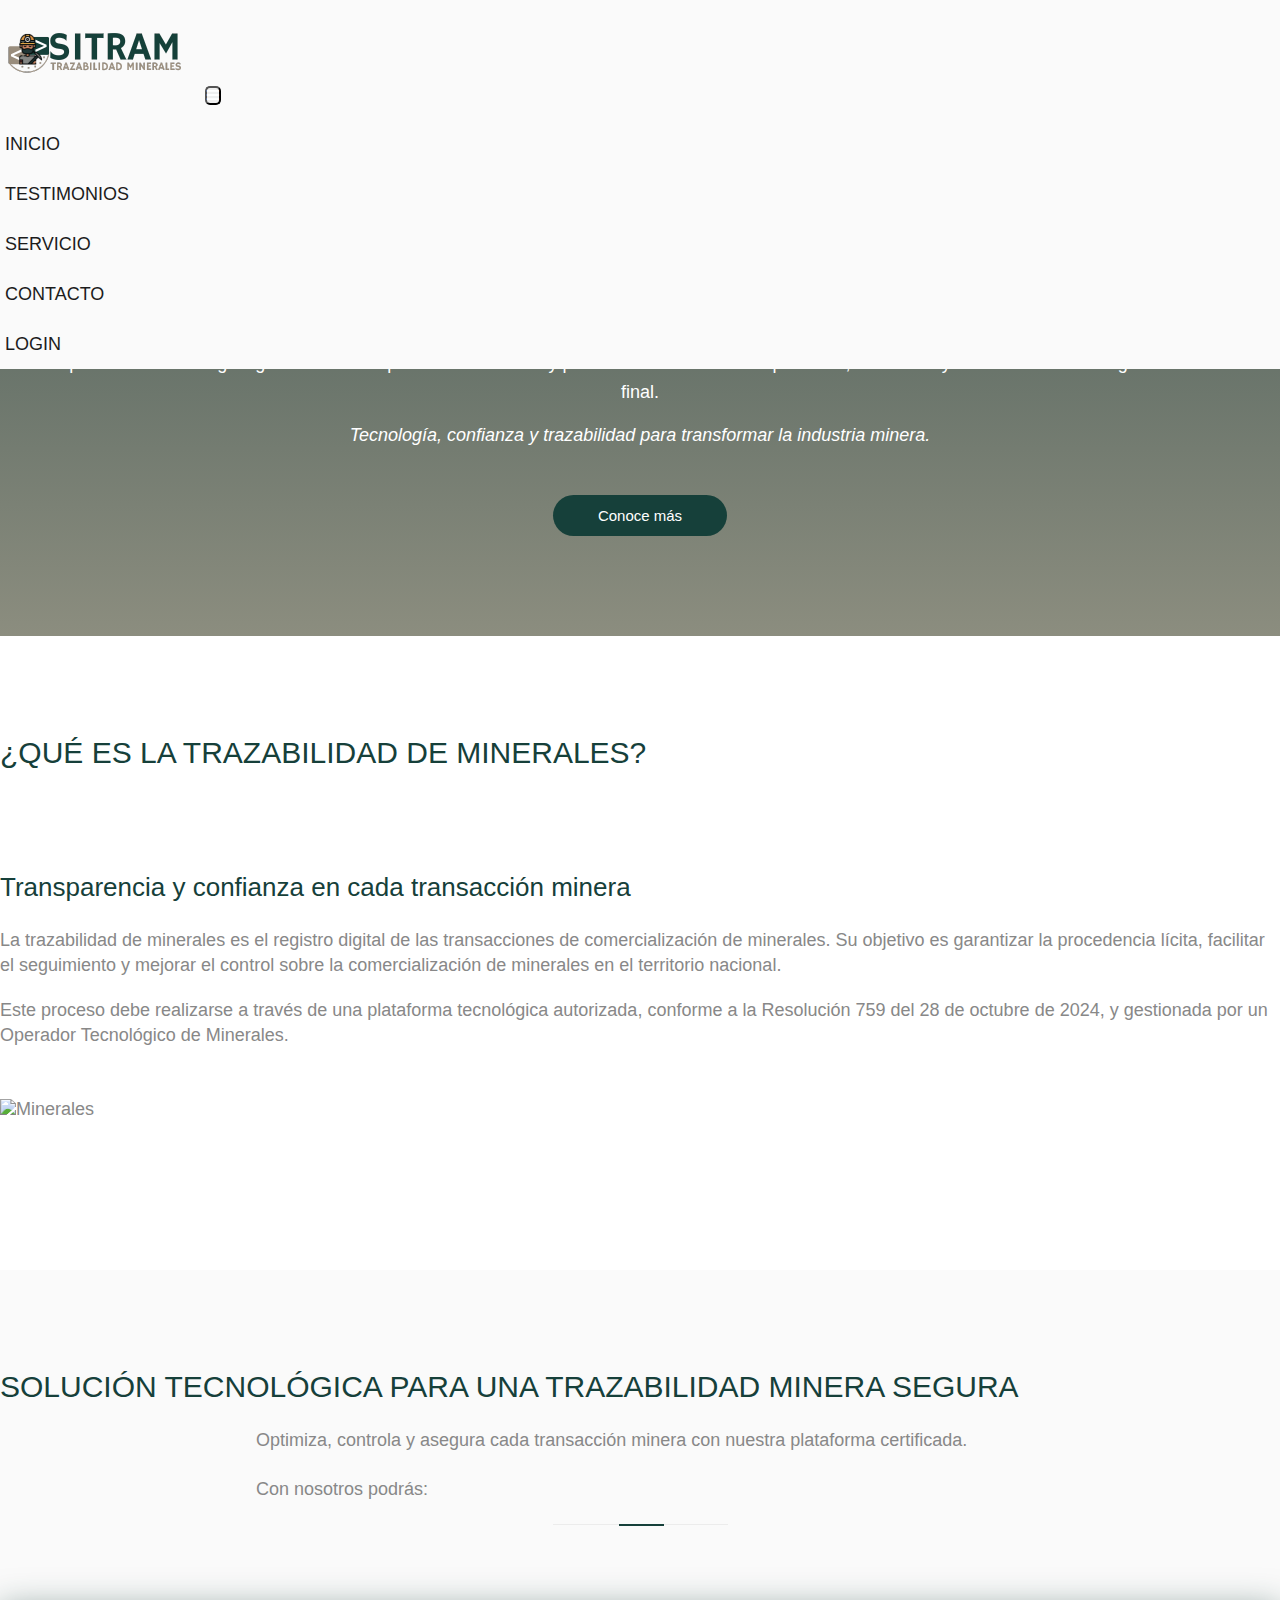
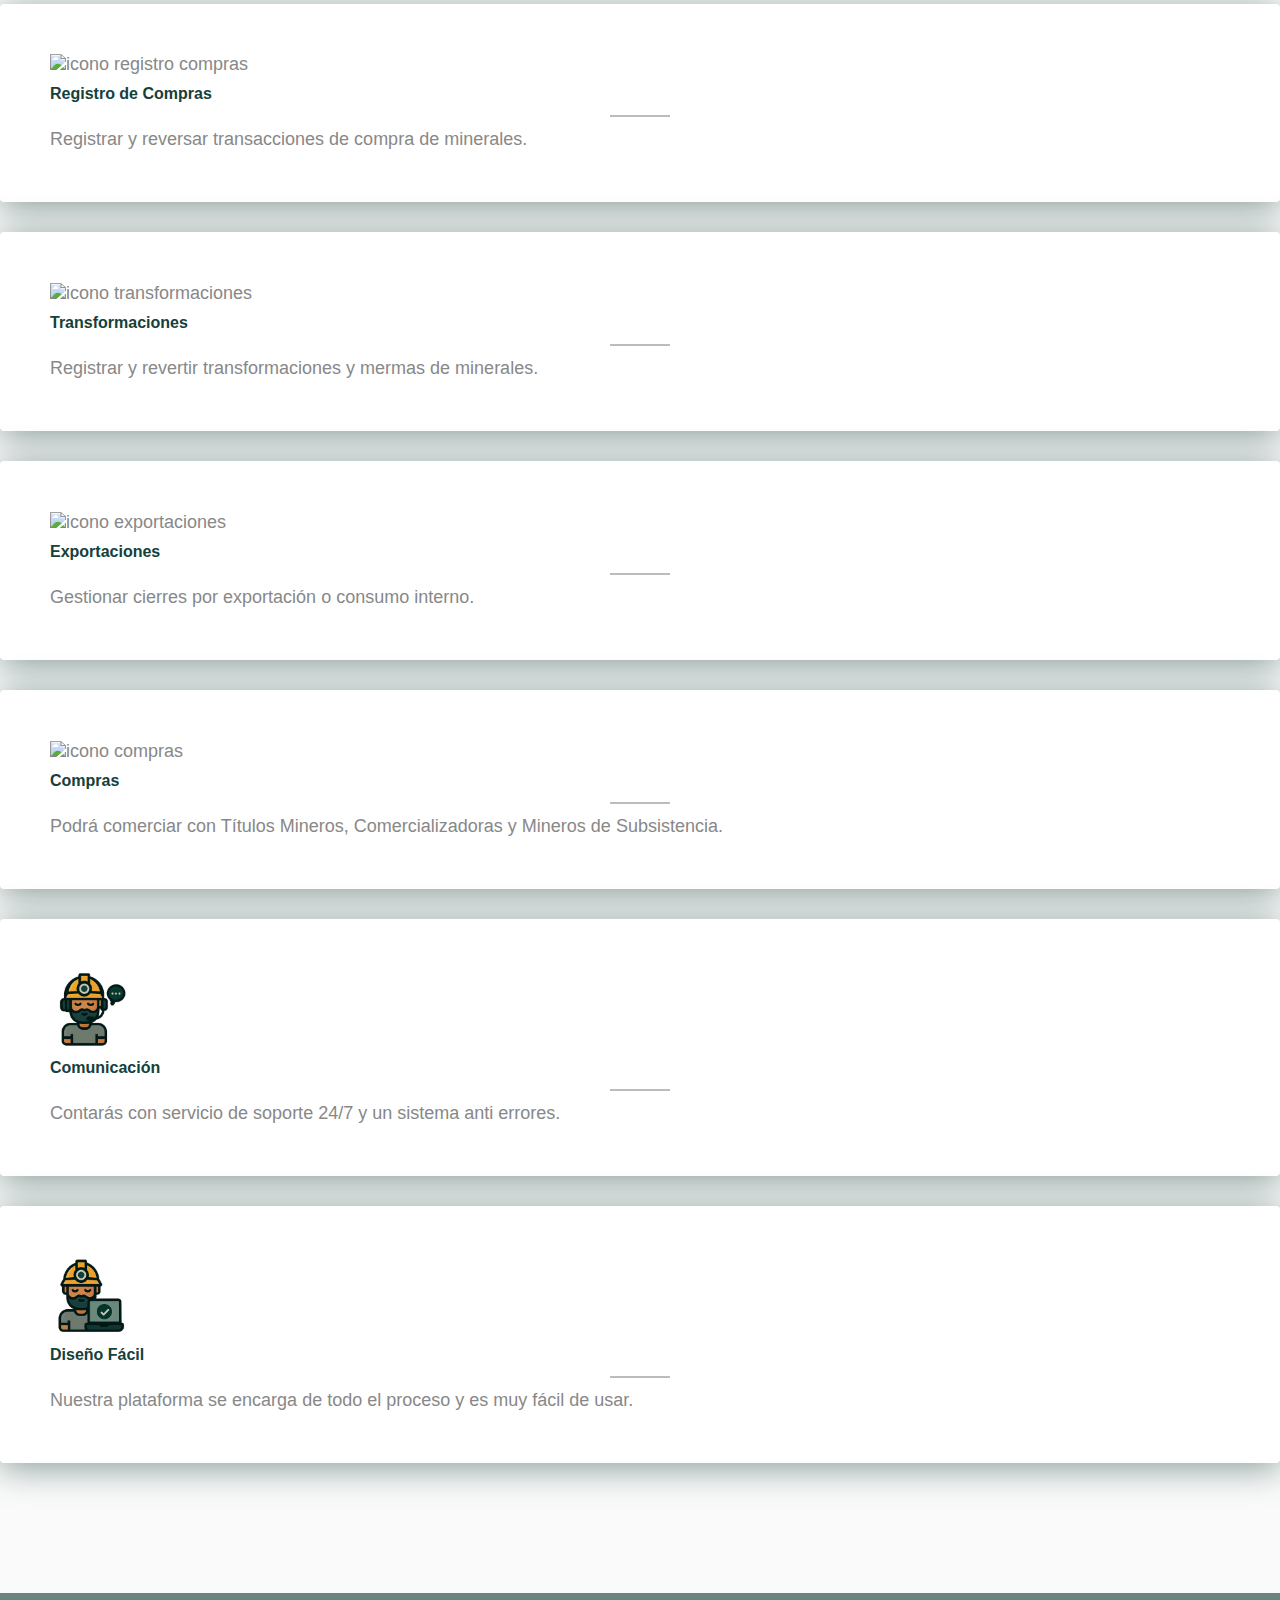
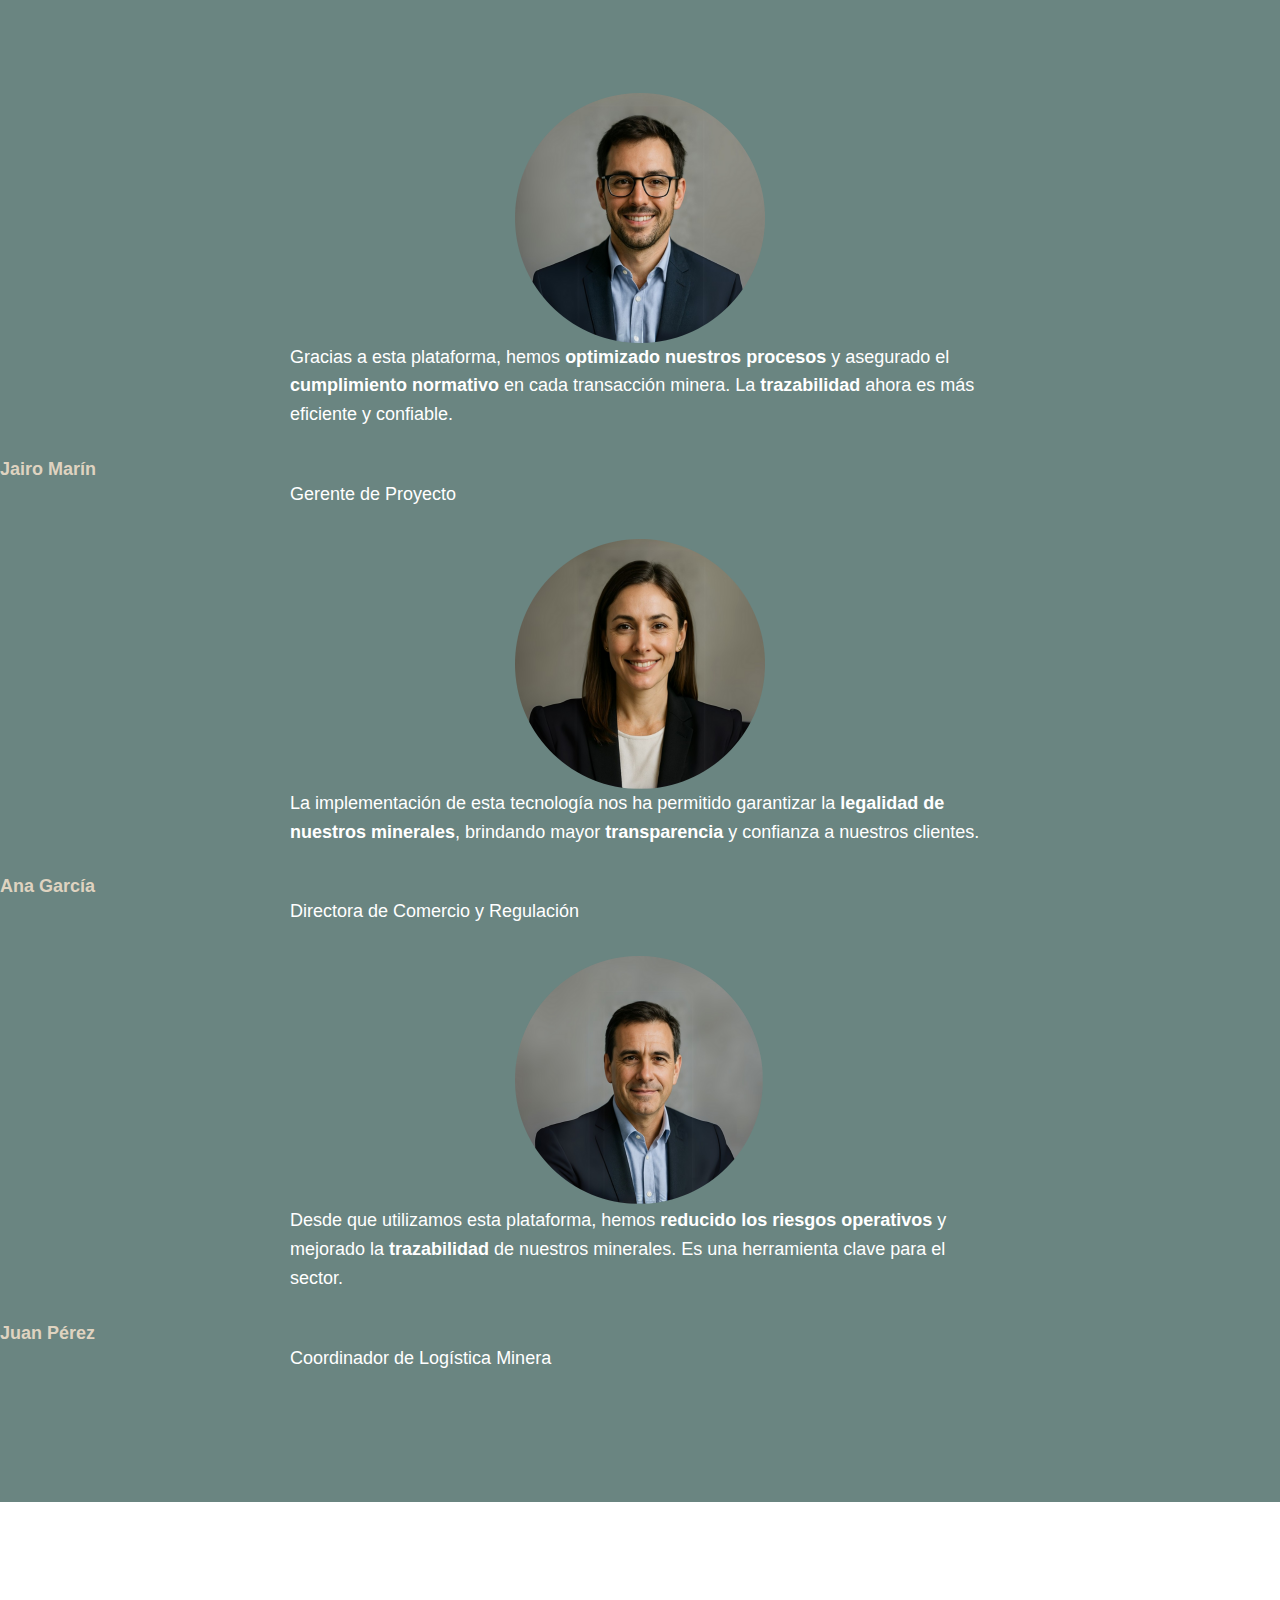
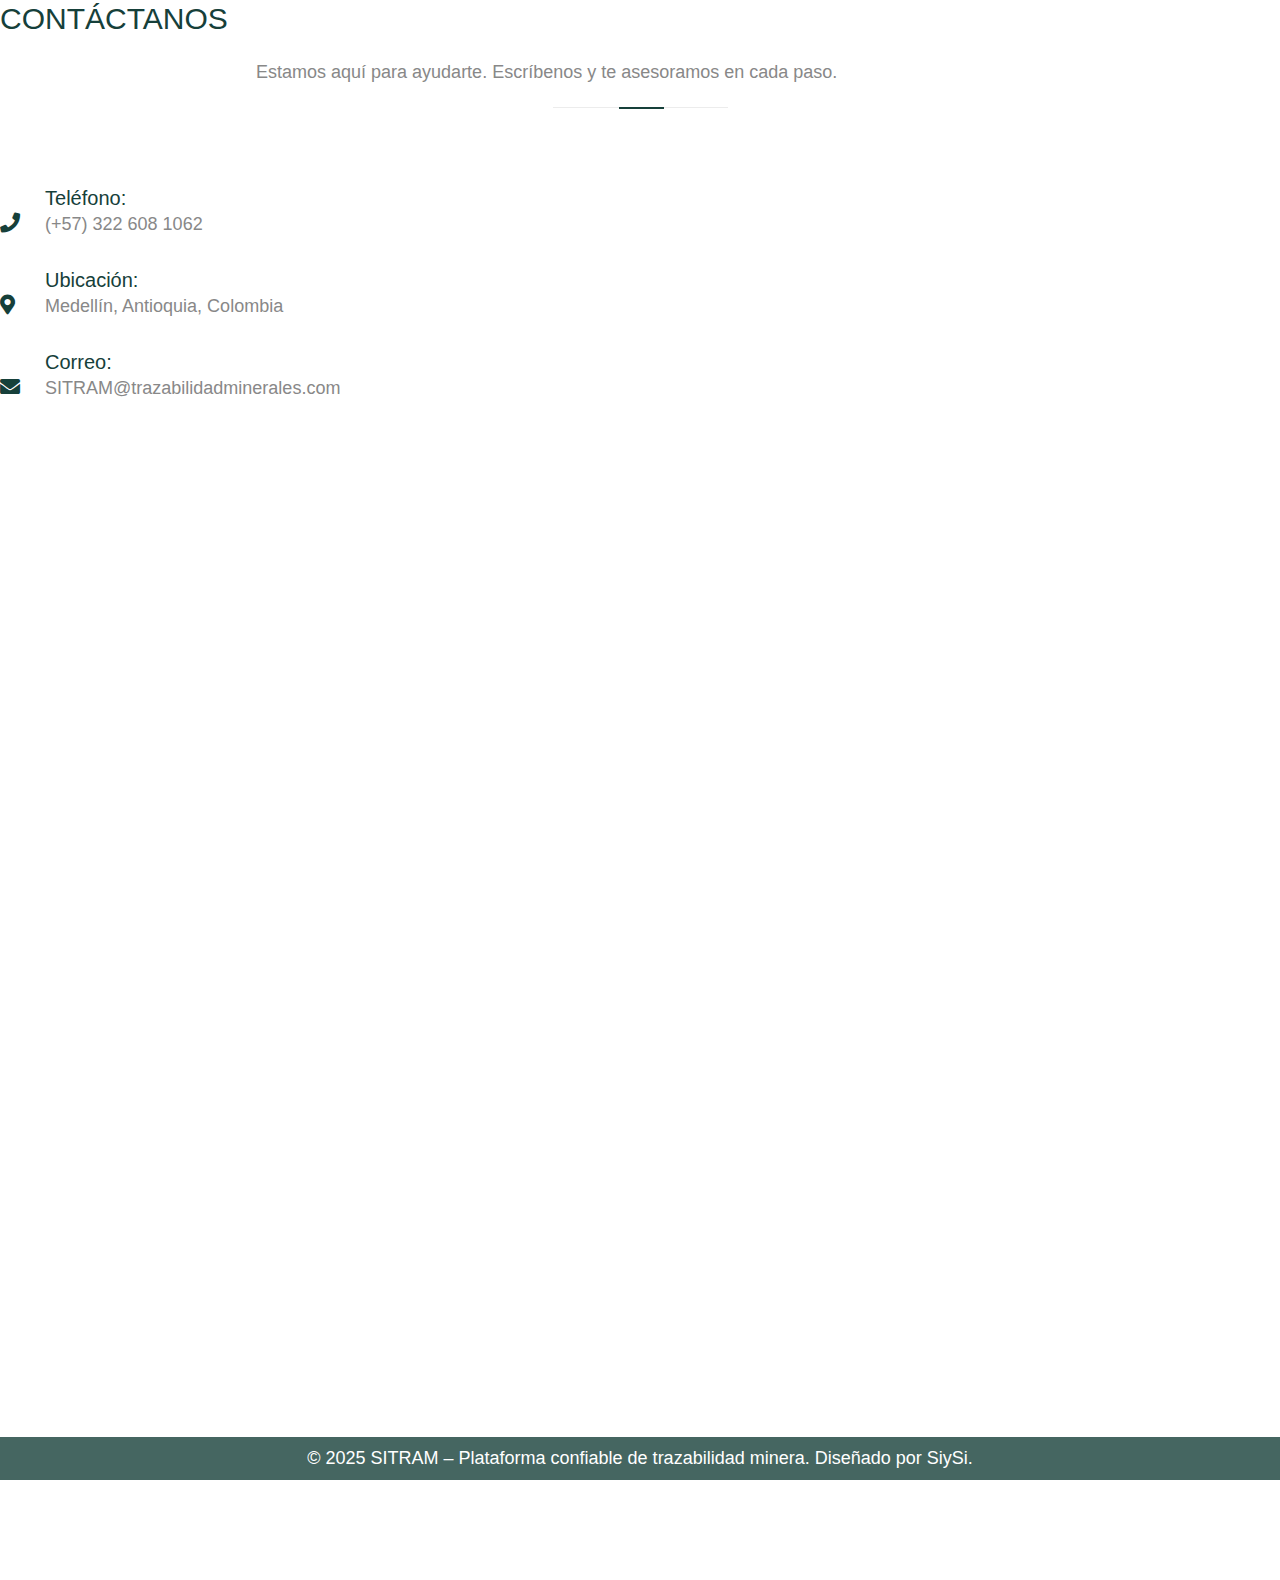
==== commit e9b66a28: "al" ====
--- a/index.html
+++ b/index.html
@@ -20,7 +20,8 @@
 <meta property="og:image:height" content="630">
 
 <!-- FAVICON Y TÍTULO -->
-<title>SITRAM</title>
+<title>SITRAM | Plataforma de Trazabilidad de Minerales en Colombia</title>
+
 <link rel="icon" type="image/.png" href="images/sitramavatart.png">
 
 
@@ -31,6 +32,8 @@
 <link rel="preload" href="style.css" as="style" onload="this.rel='stylesheet'">
 <link rel="stylesheet" type="text/css" href="style.css"/>
 <link rel="stylesheet" type="text/css" href="css/owl.carousel.min.css"/>
+<link rel="stylesheet" href="https://cdnjs.cloudflare.com/ajax/libs/fancybox/3.5.7/jquery.fancybox.min.css" />
+<link rel="stylesheet" href="https://cdnjs.cloudflare.com/ajax/libs/font-awesome/5.15.4/css/all.min.css" />
 
 <!-- Fuente Titillium Web -->
 <link href="https://fonts.googleapis.com/css2?family=Titillium+Web:wght@200;300;400;600;700&display=swap" rel="stylesheet">
@@ -54,16 +57,16 @@
     <div class="collapse navbar-collapse" id="navbarSupportedContent">
       <ul class="navbar-nav ml-auto">
         <li class="nav-item">
-          <a class="nav-link" href="#nosotros" data-scroll-nav="1" title="Ir a Inicio">INICIO</a>
+          <a class="nav-link" href="#nosotros" title="Ir a Inicio">INICIO</a>
         </li>
         <li class="nav-item">
-          <a class="nav-link" href="#testimonios" data-scroll-nav="3" title="Conoce más sobre nosotros">TESTIMONIOS</a>
+          <a class="nav-link" href="#testimonios" title="Conoce más sobre nosotros">TESTIMONIOS</a>
         </li>
         <li class="nav-item">
-          <a class="nav-link" href="#servicios" data-scroll-nav="2" title="Nuestros Servicios">SERVICIO</a>
+          <a class="nav-link" href="#servicios" title="Nuestros Servicios">SERVICIO</a>
         </li>
         <li class="nav-item">
-          <a class="nav-link" href="#contacto" data-scroll-nav="4" title="Contáctanos">CONTACTO</a>
+          <a class="nav-link" href="#contacto" title="Contáctanos">CONTACTO</a>
         </li>
         <li class="nav-item">
           <a class="nav-link" href="https://app.trazabilidadminerales.com/" target="_blank" rel="noopener noreferrer" title="Iniciar sesión en la plataforma">LOGIN</a>
@@ -108,7 +111,7 @@
 
 <!-- About -->
 
-<div id="nosotros" class="about-us section-padding" data-scroll-index="1">
+<div id="nosotros" class="about-us section-padding">
   <div class="container">
     <div class="row align-items-center"> <!-- Mantiene el texto y la imagen alineados en la misma fila -->
 
@@ -120,7 +123,7 @@
 
       <!-- Columna del texto -->
       <div class="col-md-6 mb-50">
-        <div class="section-info fade-in-text">
+        <div class="section-info fade-in-text visible">
           <div class="sub-title-paragraph">
             <h4>Transparencia y confianza en cada transacción minera</h4><p>La trazabilidad de minerales es el registro digital de las transacciones de comercialización de minerales. 
               Su objetivo es garantizar la <b>procedencia lícita</b>, facilitar el <b>seguimiento</b> y mejorar el <b>control</b> 
@@ -135,7 +138,7 @@
 
       <!-- Columna de la imagen -->
       <div class="col-md-6 mb-50 text-center">
-        <div class="section-img fade-in-img">
+        <div class="section-img fade-in-img visible">
           <img src="images/ms.png" alt="Minerales" class="img-fluid"/> 
         </div>
       </div>
@@ -148,7 +151,7 @@
 <!-- End About --> 
 
 <!-- Services -->
-<div id="servicios" class="services section-padding bg-grey" data-scroll-index="2">
+<div id="servicios" class="services section-padding bg-grey">
   <div class="container">
     <div class="row">
       <div class="col-md-12 section-title text-center">
@@ -230,7 +233,7 @@
 
 
 <!-- Testimonios -->
-<section id="testimonios" class="testimonials" data-scroll-index="3">
+<section id="testimonios" class="testimonials">
   <div class="testimonials-overlay section-padding">
     <div class="container">
       <div class="row">
@@ -302,7 +305,7 @@
 
 
 <!-- Contact Section -->
-<div id="contacto" class="contact section-padding" data-scroll-index="4">
+<div id="contacto" class="contact section-padding">
   <div class="container">
     <div class="row">
       <!-- Título de la sección -->
@@ -354,12 +357,27 @@
               <div class="row">
                 
                 <div class="contact-form text-center">
-                  
-                  <iframe src="https://docs.google.com/forms/d/e/1FAIpQLSffLB6lAua2tMGaRq5IZug22g6iK5DpVZ28daJNo29Zrf4NkA/viewform?embedded=true" 
-                          width="700px" height="1000px" frameborder="0" marginheight="0" marginwidth="0">
-                    
-                  </iframe>
-              </div>
+                  <div class="form-container" style="position: relative; min-height: 1000px;">
+                    <div class="form-loading" style="position: absolute; top: 50%; left: 50%; transform: translate(-50%, -50%);">
+                      <div class="spinner-border text-primary" role="status">
+                        <span class="sr-only">Loading...</span>
+                      </div>
+                    </div>
+                    <iframe 
+                      src="https://docs.google.com/forms/d/e/1FAIpQLSffLB6lAua2tMGaRq5IZug22g6iK5DpVZ28daJNo29Zrf4NkA/viewform?embedded=true" 
+                      width="100%" 
+                      height="1000" 
+                      frameborder="0" 
+                      marginheight="0" 
+                      marginwidth="0"
+                      loading="lazy"
+                      title="Contact Form"
+                      onload="this.parentElement.querySelector('.form-loading').style.display='none'"
+                      style="opacity: 0; transition: opacity 0.3s ease-in-out;"
+                      onload="this.style.opacity='1'">
+                    </iframe>
+                  </div>
+                </div>
               
 
               </div>
@@ -387,7 +405,6 @@
 
 
 <!-- Scripts -->
-<script src="js/jquery.scrollIt.min.js"></script>
 
 <script src="https://cdnjs.cloudflare.com/ajax/libs/jquery/3.6.0/jquery.min.js"></script>  
 <script src="https://stackpath.bootstrapcdn.com/bootstrap/4.1.1/js/bootstrap.min.js" 
@@ -395,10 +412,11 @@
         crossorigin="anonymous"></script> 
 
 <!-- Plugins -->
-<script src="js/owl.carousel.min.js"></script> 
-<script src="js/jquery.fancybox.min.js"></script> 
-<script src="js/isotope.pkgd.min.js"></script> 
-<script src="js/Interactive.js"></script> 
+<script src="https://cdn.jsdelivr.net/npm/scrollit@1.0.5/scrollIt.min.js"></script>
+<script src="https://cdnjs.cloudflare.com/ajax/libs/OwlCarousel2/2.3.4/owl.carousel.min.js"></script>
+<script src="https://cdnjs.cloudflare.com/ajax/libs/fancybox/3.5.7/jquery.fancybox.min.js"></script>
+<script src="https://cdnjs.cloudflare.com/ajax/libs/jquery.isotope/3.0.6/isotope.pkgd.min.js"></script>
+<script src="https://cdnjs.cloudflare.com/ajax/libs/font-awesome/5.15.4/js/all.min.js"></script>
 
 
 
--- a/style.css
+++ b/style.css
@@ -23,18 +23,6 @@
 }
 
 .fade-in-text.visible, .fade-in-img.visible {
-    opacity: 1;
-    transform: translateY(0);
-}
-.fade-in-img {
-    opacity: 0;
-    transform: translateY(50px);
-    transition: opacity 0.8s ease-out, transform 0.8s ease-out;
-    display: flex;
-    justify-content: center; /* Centra la imagen */
-}
-
-.fade-in-img.visible {
     opacity: 1;
     transform: translateY(0);
 }
--- a/style.css
+++ b/style.css
@@ -23,18 +23,6 @@
 }
 
 .fade-in-text.visible, .fade-in-img.visible {
-    opacity: 1;
-    transform: translateY(0);
-}
-.fade-in-img {
-    opacity: 0;
-    transform: translateY(50px);
-    transition: opacity 0.8s ease-out, transform 0.8s ease-out;
-    display: flex;
-    justify-content: center; /* Centra la imagen */
-}
-
-.fade-in-img.visible {
     opacity: 1;
     transform: translateY(0);
 }
